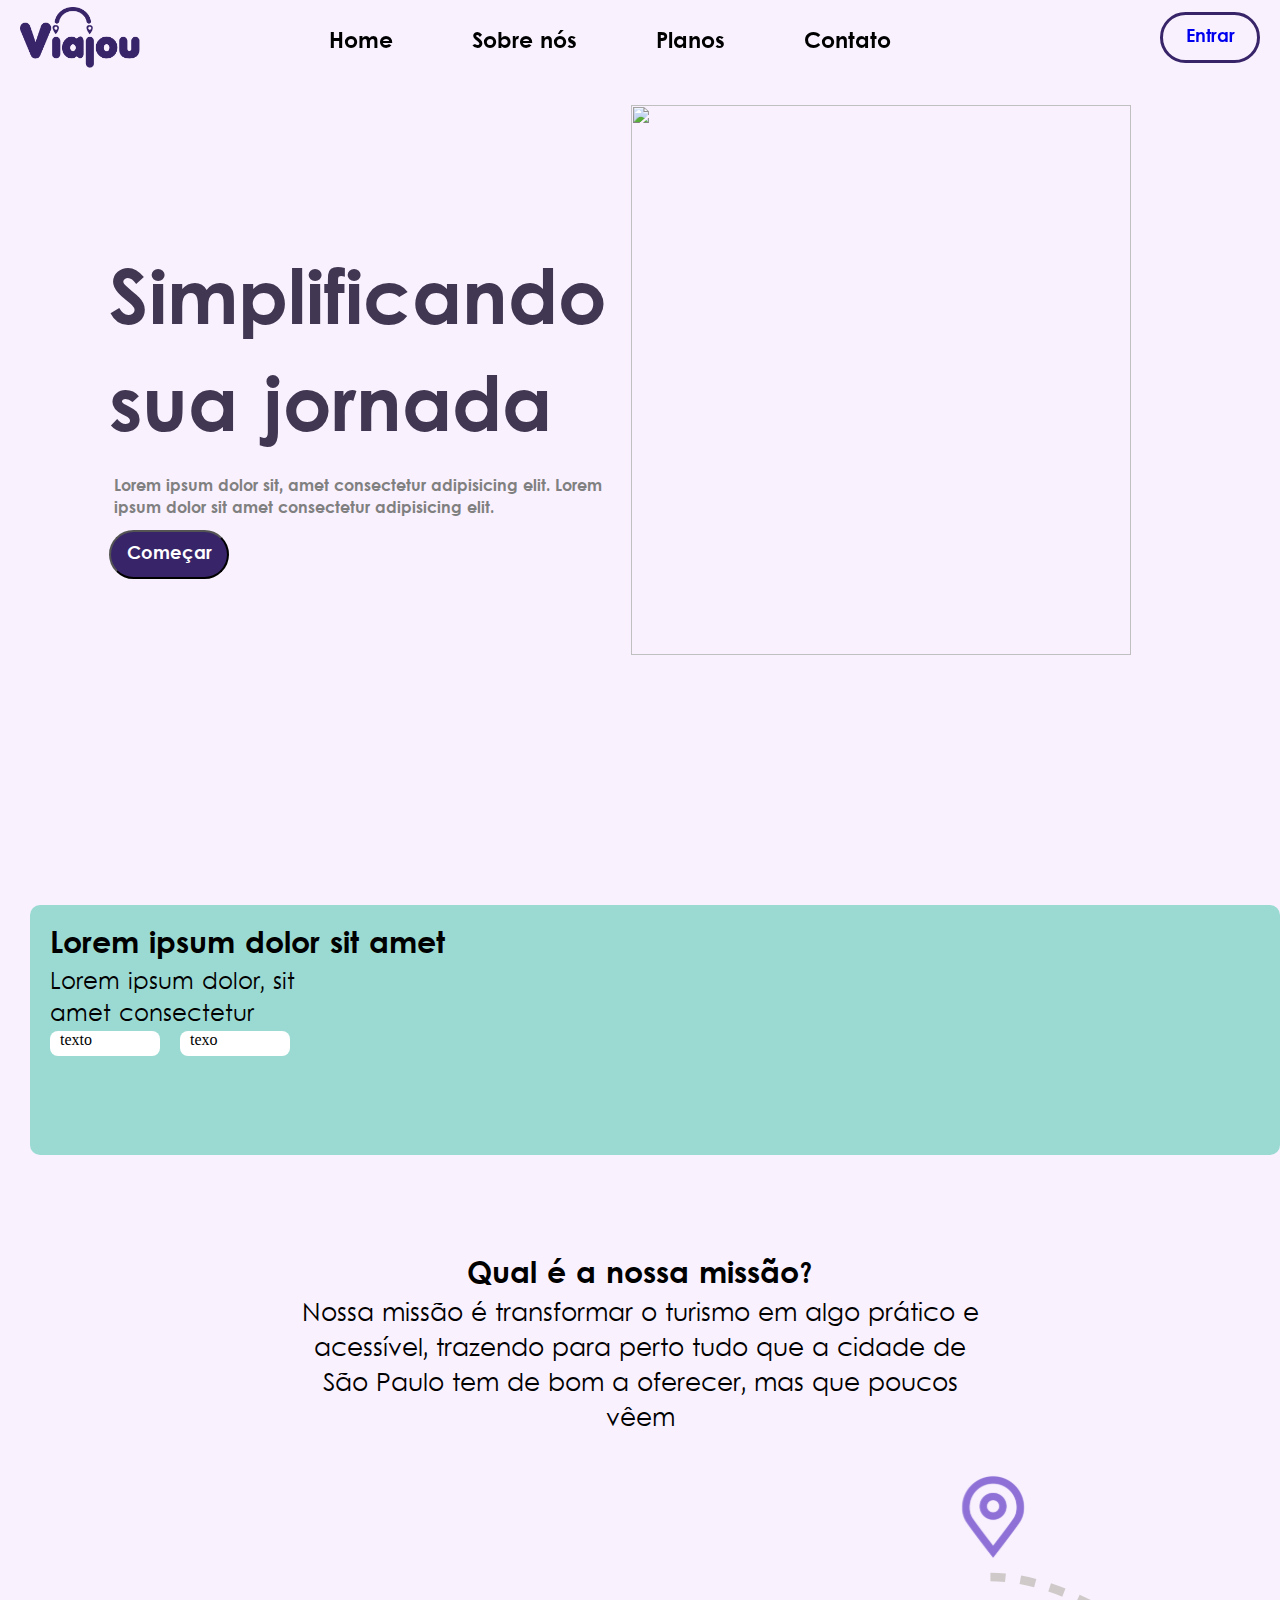
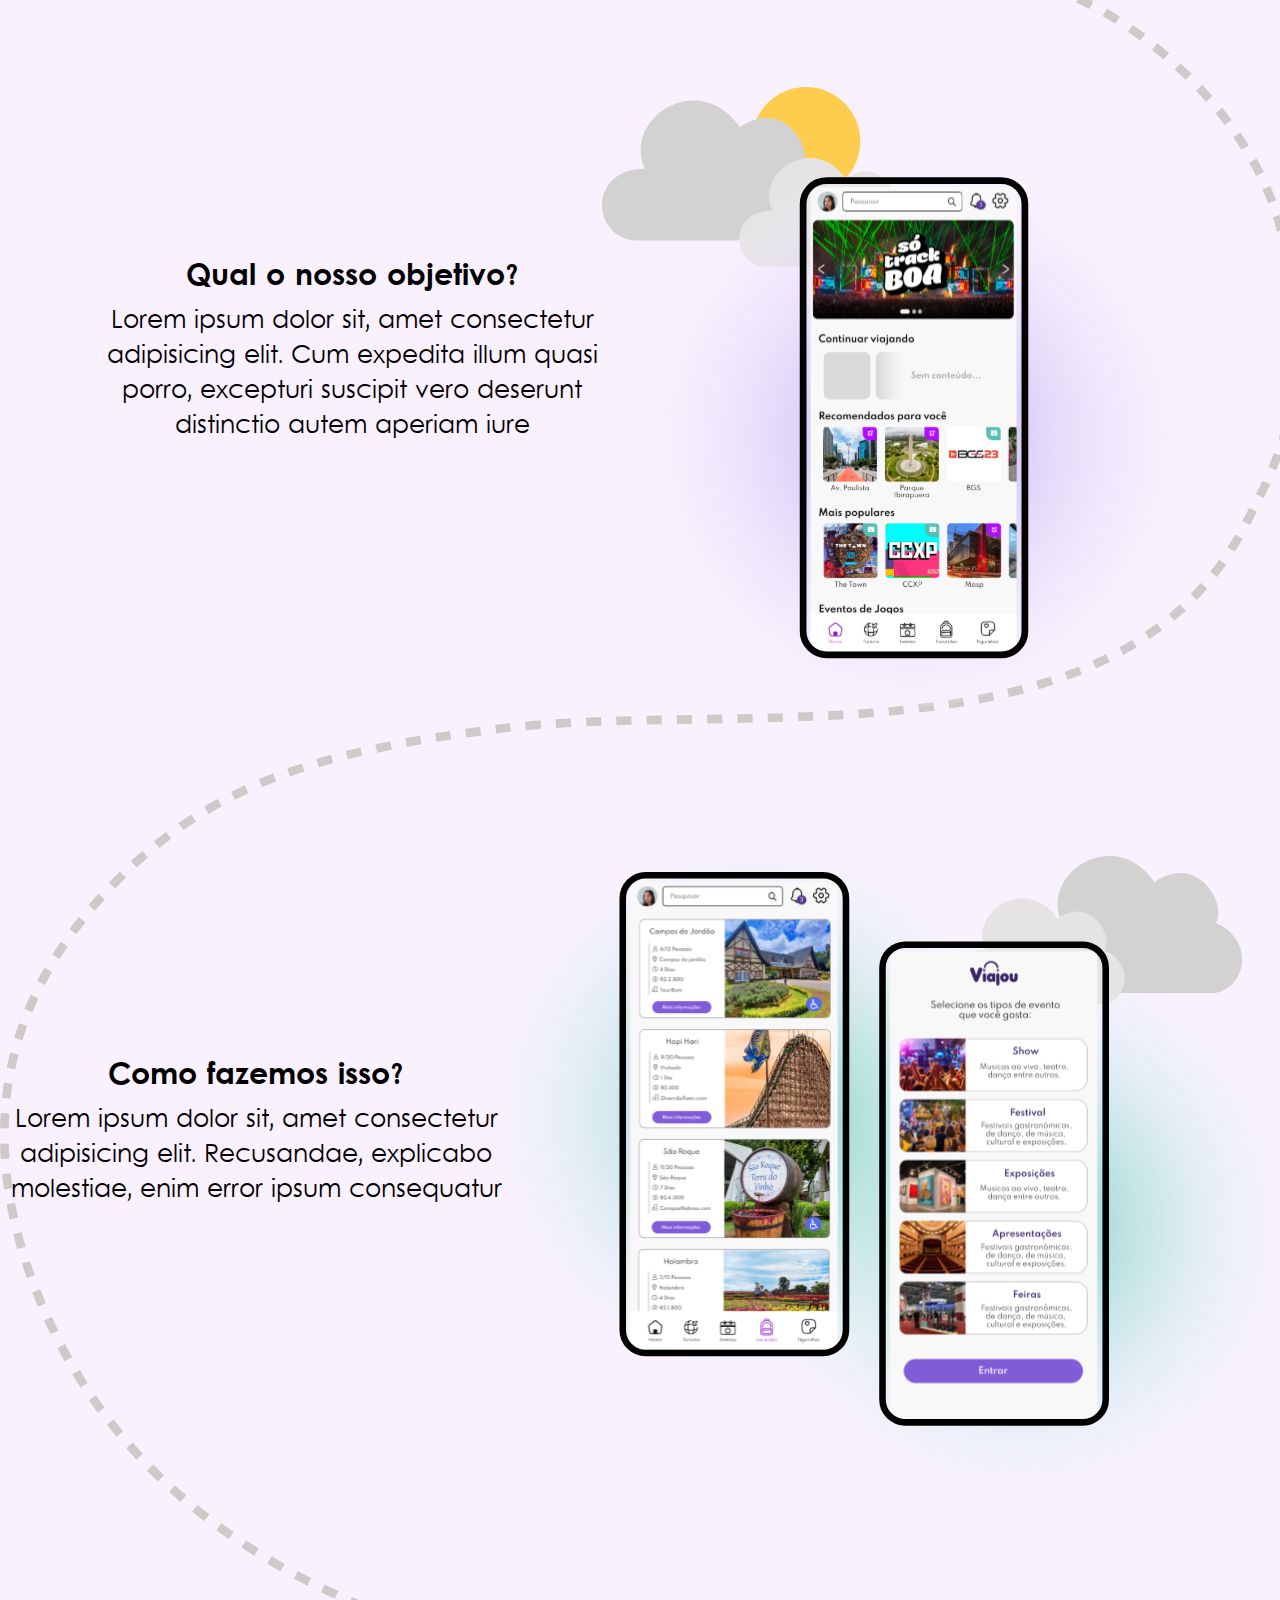
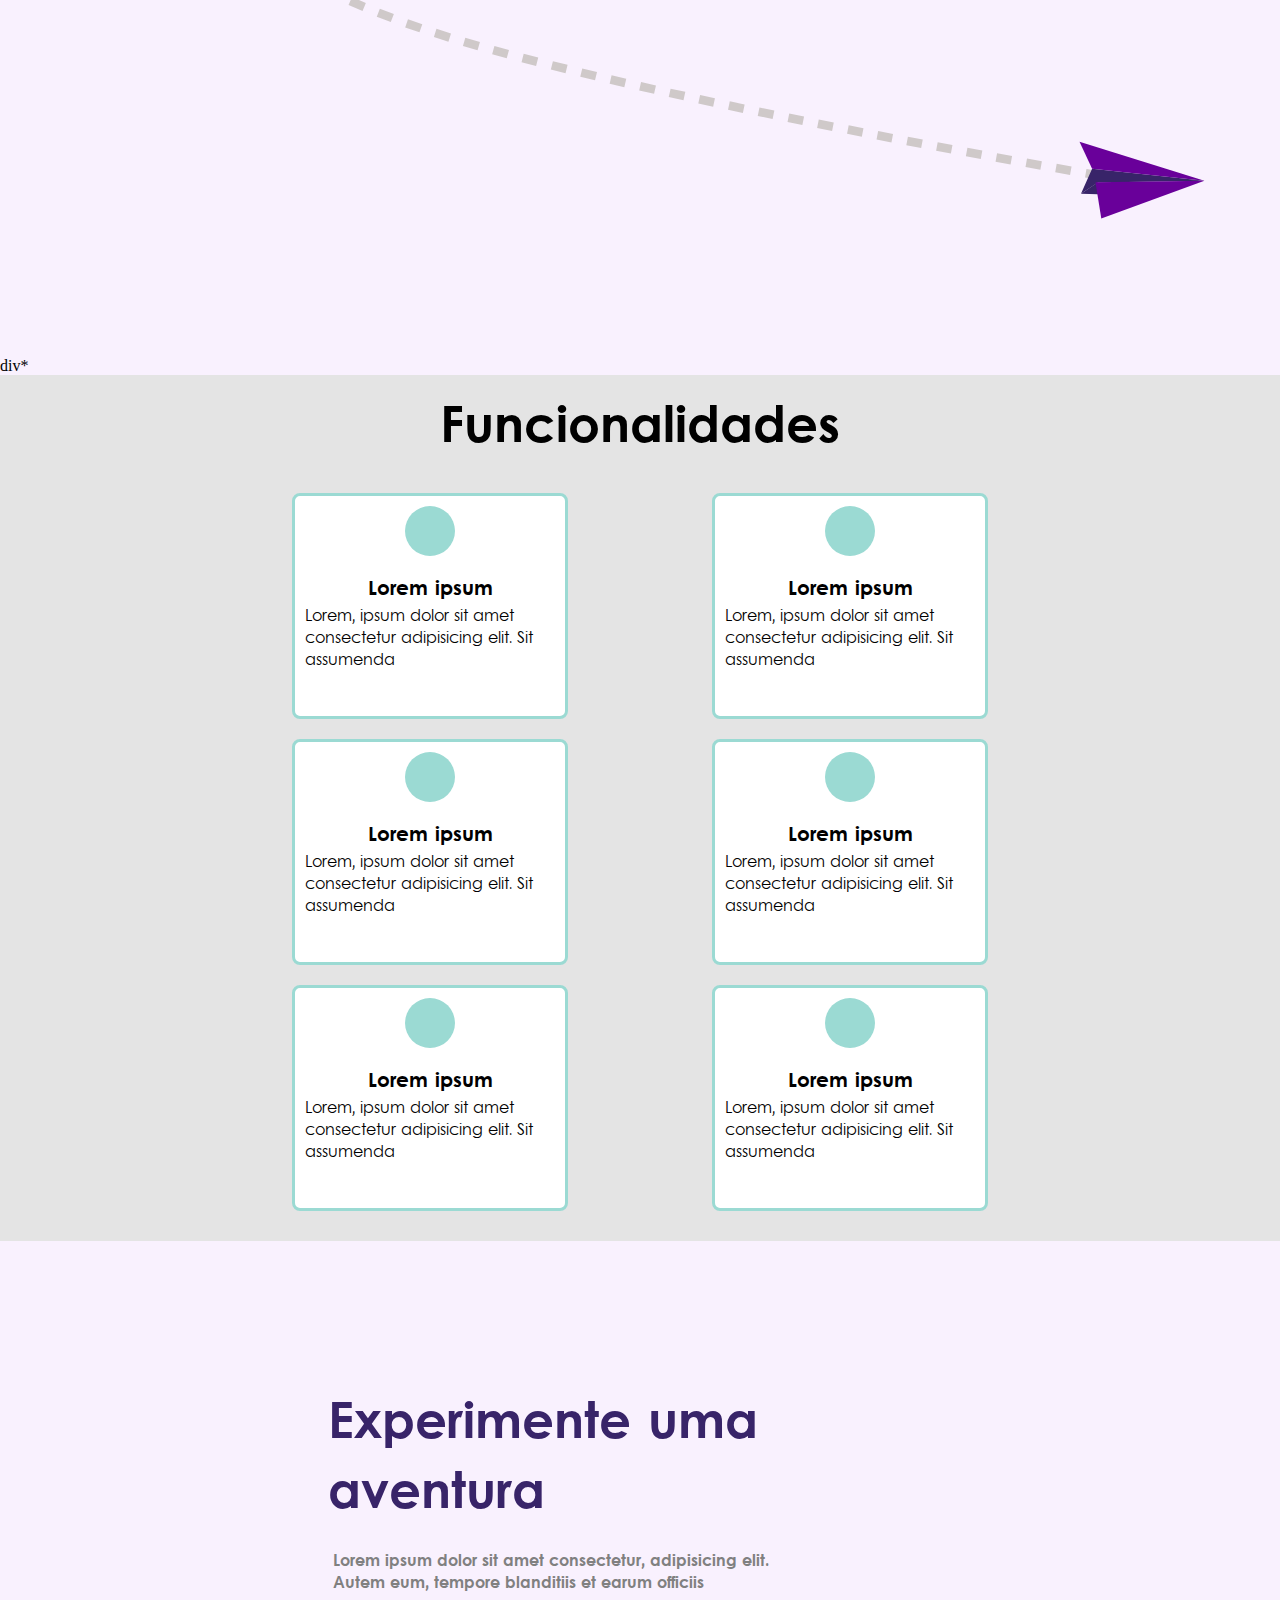
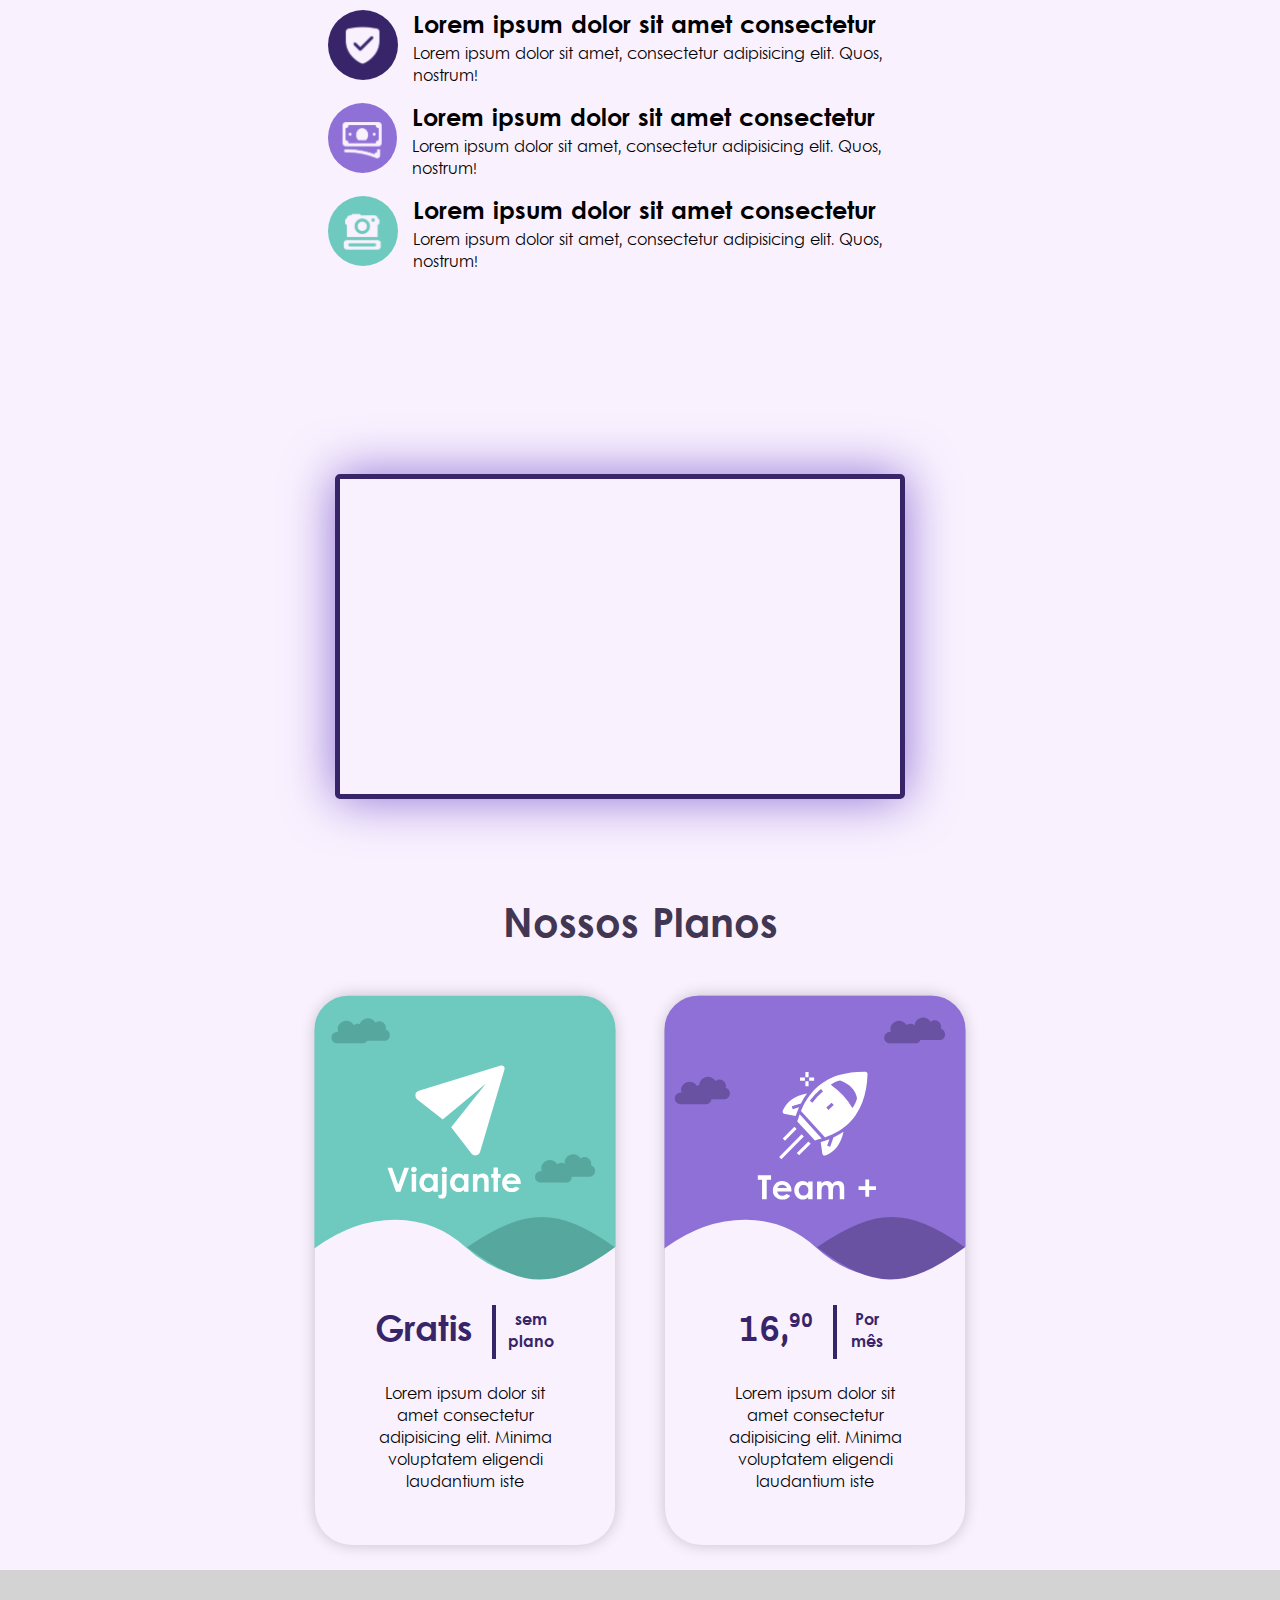
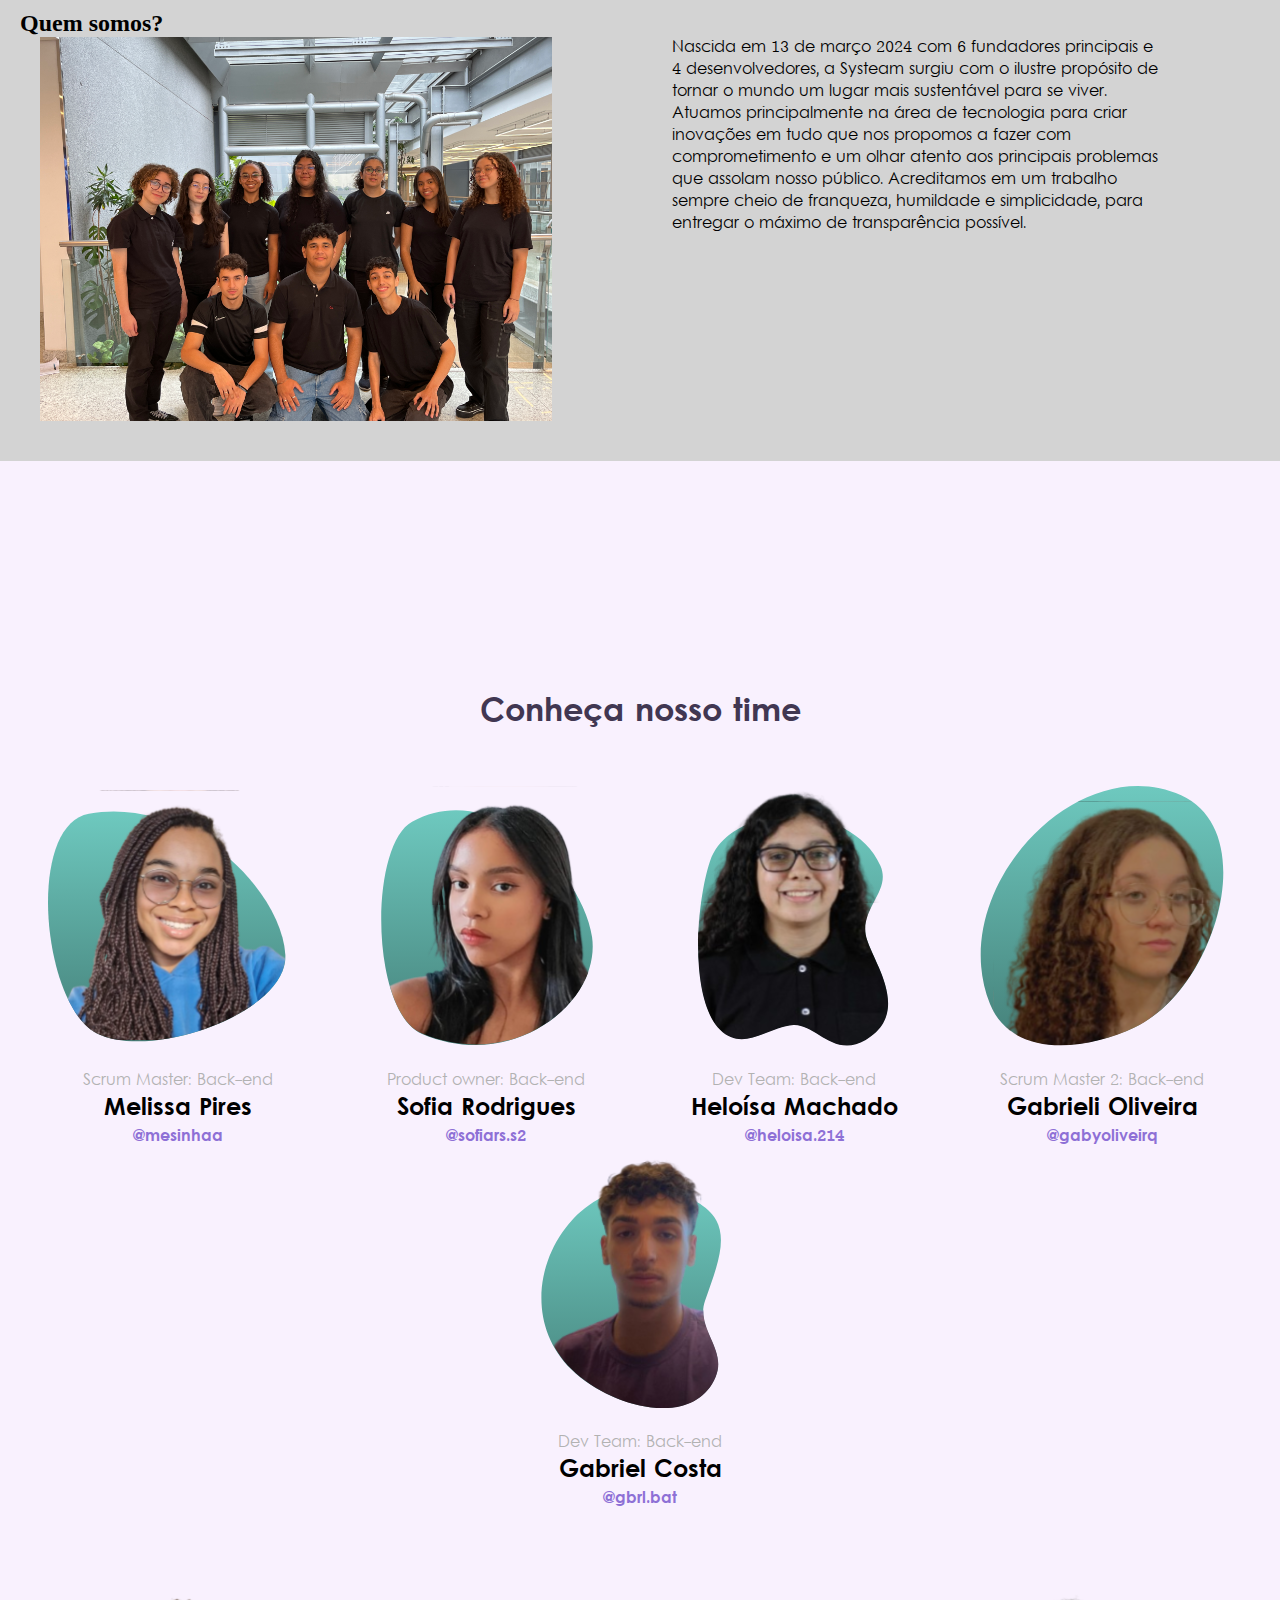
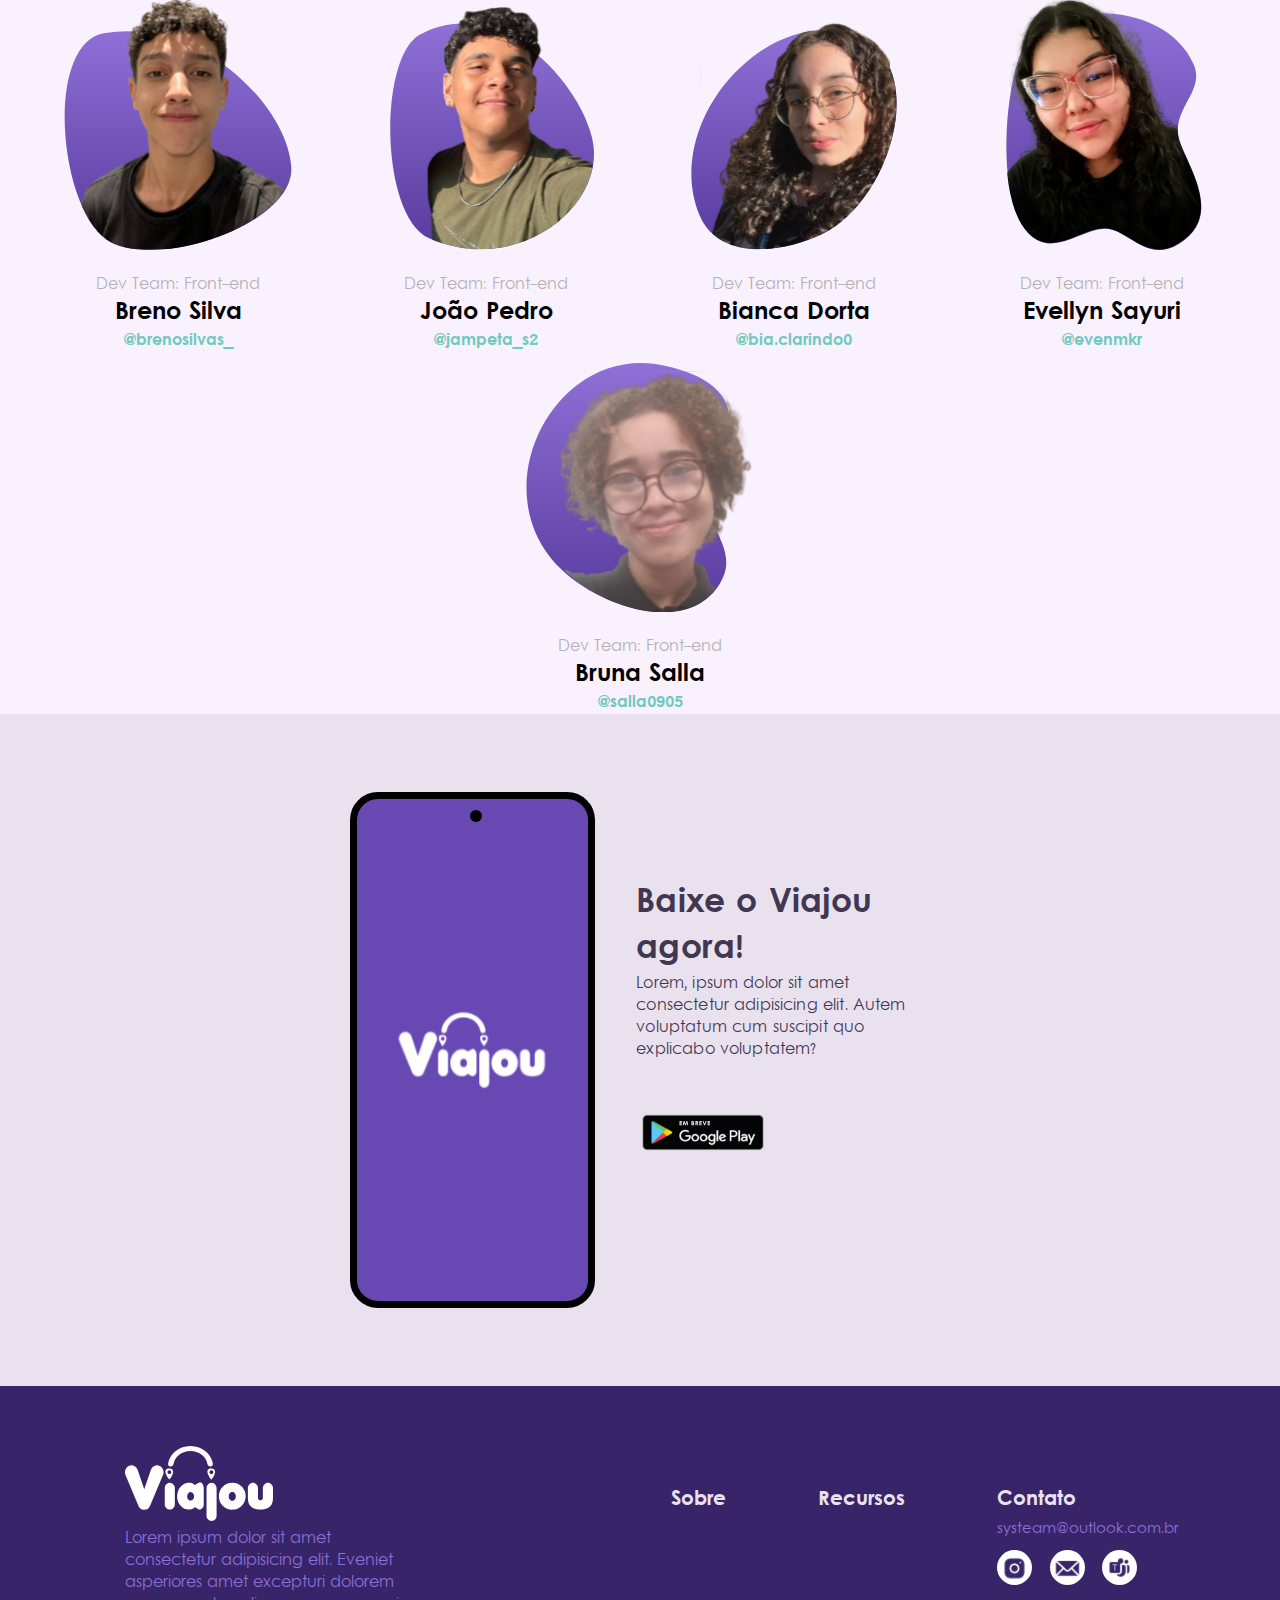
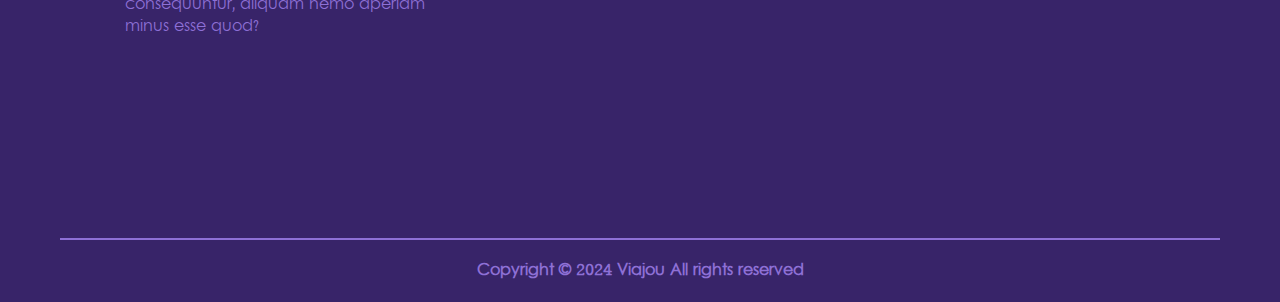
==== ServletViajou/src/main/webapp/LandingPage/HTML/viajouPage.html @ 023f5a01 "Subindo servlet novo-arrumado(não use o old version)" ====
<!DOCTYPE html>
<html lang="pt_BR">
<head>
    <meta charset="UTF-8">
    <meta name="viewport" content="width=device-width, initial-scale=1.0">
    <link rel="shortcut icon" type="imagex/svg" href="../../images/icone-viajou.svg">
    <link rel="stylesheet" href="../CSS/header.css">
    <link rel="stylesheet" href="../CSS/pagIn.css">
    <link rel="stylesheet" href="../CSS/missao.css">
    <link rel="stylesheet" href="../CSS/exper.css">
    <link rel="stylesheet" href="../CSS/func.css">
    <link rel="stylesheet" href="../CSS/planos.css">
    <link rel="stylesheet" href="../CSS/somos.css">
    <link rel="stylesheet" href="../CSS/time.css">
    <link rel="stylesheet" href="../CSS/baixeApp.css">
    <link rel="stylesheet" href="../CSS/footer.css">
    <title>Viajou</title>
</head>
<header>
    <img class="viajou"  src="../../images/logo_Viajou.png" alt="">
    <nav class="menu">
        <ul>
            <li>
                <a class="nav_links" href="#home">Home</a>
            </li>
            <li>
                <a class="nav_links" href="#sobre">Sobre nós</a>
            </li>
            <li>
                <a class="nav_links" href="#planos">Planos</a>
            </li>
            <li>
                <a class="nav_links" href="#contato">Contato</a>
            </li>
        </ul>
    </nav>
    <button class="entrar">
        <a href="../../index.html">Entrar</a>
    </button>

</header>

<body>
<main>
    <div class="tela" id="home">
        <div class="titulo">
            <h1 class="sj">Simplificando sua jornada</h1>
            <p class="subtitulo">Lorem ipsum dolor sit, amet consectetur adipisicing elit. Lorem ipsum dolor sit amet consectetur adipisicing elit.
            </p>
            <button class="comecar" >Começar</button>
        </div>
        <img src="../../images/paulista_telaInicial.svg" alt="" class="imagem_inicio">
    </div>
    <div class="container_bloco" id="#home">
        <div class="bloco">
            <h5>Lorem ipsum dolor sit amet </h5>
            <p class="subtitulo">Lorem ipsum dolor, sit amet consectetur</p>
            <div class="botoes">
                <p class="botao">texto</p>
                <p class="botao2">texo </p>
            </div>
        </div>
    </div>
    <!-- <div class="equipe">
        <h4 class="time">Nosso time</h4>
    </div> -->
    <div class="missao">
        <div class="textoT">
            <h6>Qual é a nossa missão?</h6>
            <p>Nossa missão é transformar o turismo em algo prático e acessível, trazendo para perto tudo que a cidade de São Paulo tem de bom a oferecer, mas que poucos vêem</p>
        </div>
    </div>
    <div class="cont_tela">
        <div class="cont_telaIn">
            <div class="texto">
                <h6>Qual o nosso objetivo?</h6>
                <p>Lorem ipsum dolor sit, amet consectetur adipisicing elit. Cum expedita illum quasi porro, excepturi suscipit vero deserunt distinctio autem aperiam iure</p>
            </div>
            <img src="../../images/telaInicial.svg" alt="">

        </div>
        <div class="cont_telaIn2">
            <div class="texto2">
                <h6>Como fazemos isso?</h6>
                <p>Lorem ipsum dolor sit, amet consectetur adipisicing elit. Recusandae, explicabo molestiae, enim error ipsum consequatur</p>
            </div>
            <img src="../../images/pesq_exc_telas.svg" alt="">
        </div>
    </div>
    <div>
        div*
    </div>



    <div class="funcionalidades">
        <h5 class="func">Funcionalidades</h5>
        <br>
        <div class="container_func">
            <div class="bloco_func">
                <div class="circulo"> . </div>
                <h6>Lorem ipsum</h6>
                <p>Lorem, ipsum dolor sit amet consectetur adipisicing elit. Sit assumenda </p>
            </div>
            <div class="bloco_func">
                <div class="circulo"> . </div>
                <h6>Lorem ipsum</h6>
                <p>Lorem, ipsum dolor sit amet consectetur adipisicing elit. Sit assumenda </p>
            </div>
            <div class="bloco_func">
                <div class="circulo"> . </div>
                <h6>Lorem ipsum</h6>
                <p>Lorem, ipsum dolor sit amet consectetur adipisicing elit. Sit assumenda </p>
            </div>
            <div class="bloco_func">
                <div class="circulo"> . </div>
                <h6>Lorem ipsum</h6>
                <p>Lorem, ipsum dolor sit amet consectetur adipisicing elit. Sit assumenda </p>
            </div>
            <div class="bloco_func">
                <div class="circulo"> . </div>
                <h6>Lorem ipsum</h6>
                <p>Lorem, ipsum dolor sit amet consectetur adipisicing elit. Sit assumenda </p>
            </div>
            <div class="bloco_func">
                <div class="circulo"> . </div>
                <h6>Lorem ipsum</h6>
                <p>Lorem, ipsum dolor sit amet consectetur adipisicing elit. Sit assumenda </p>
            </div>
        </div>
    </div>
    <div class="exper_viagem">
        <div class="titulo2">
            <h6>Experimente uma aventura</h6>
            <p>Lorem ipsum dolor sit amet consectetur, adipisicing elit. Autem eum, tempore blanditiis et earum officiis</p>
            <div class="opc1">
                <img src="../../images/icone_telaMuseu.svg" alt="">
                <div class="descricao">
                    <h2>Lorem ipsum dolor sit amet consectetur</h2>
                    <p>Lorem ipsum dolor sit amet, consectetur adipisicing elit. Quos, nostrum!</p>
                </div>
            </div>
            <div class="opc2">
                <img src="../../images/icone2_telaMuseu.svg" alt="">
                <div class="descricao">
                    <h2>Lorem ipsum dolor sit amet consectetur</h2>
                    <p>Lorem ipsum dolor sit amet, consectetur adipisicing elit. Quos, nostrum!</p>
                </div>
            </div>
            <div class="opc3">
                <img src="../../images/icone3_telaMuseu.svg" alt="">
                <div class="descricao">
                    <h2>Lorem ipsum dolor sit amet consectetur</h2>
                    <p>Lorem ipsum dolor sit amet, consectetur adipisicing elit. Quos, nostrum!</p>
                </div>
            </div>
        </div>
        <!-- <img src="images/tela_turismo_museu.svg" alt=""> -->
        <iframe id="video" width="560" height="315" src="https://www.youtube.com/embed/Qrxcnvs992o?si=xBJsWSCsZN_8w2KM" title="YouTube video player" allow="accelerometer; autoplay; clipboard-write; encrypted-media; gyroscope; picture-in-picture; web-share" referrerpolicy="strict-origin-when-cross-origin" allowfullscreen></iframe>
    </div>
    <h1 class="planos" id="planos">Nossos Planos</h1>
    <div class="preco">
        <div class="viajante">
            <img src="../../images/img-preco-viajante.svg" alt="">
            <div class="texto_viajante">
                <h3>Gratis</h3>
                <div class="risco"></div>
                <p>sem plano</p>
            </div>
            <p>Lorem ipsum dolor sit amet consectetur adipisicing elit. Minima voluptatem eligendi laudantium iste
            </p>
        </div>
        <div class="team">
            <img src="../../images/img-preco-team.svg" alt="">
            <div class="texto_team">
                <h3>16,<span>90</span></h3>
                <div class="risco2"></div>
                <p>Por mês</p>
            </div>
            <p>Lorem ipsum dolor sit amet consectetur adipisicing elit. Minima voluptatem eligendi laudantium iste
            </p>
        </div>
        <!-- <div class="interprise">
            <img src="/images/icone-interprise.svg" alt="">
            <div class="texto_inter">
                <h2>interprise</h2>
                <h3>16,90</h3>
                <p>Lorem ipsum dolor sit amet consectetur adipisicing elit. Minima voluptatem eligendi laudantium iste
                </p>
            </div>
        </div> -->
    </div>
    <!-- <div class="somos">
        <h2>Quem somos nós?</h2>
        <div class="nos">
            <img src="/images/Foto_time.jpeg" alt="" id="fotoTime">
            <p class="conteudo">Lorem ipsum dolor sit amet consectetur adipisicing elit. Ratione odio nesciunt autem non neque sapiente totam sed tempore? Inventore commodi aliquam possimus esse sapiente dicta, perferendis ipsam voluptatum rem repudiandae. In, aut eligendi dolore cum consequatur sit corporis pariatur laborum veniam voluptatem qui commodi amet asperiores. Soluta voluptas fuga adipisci reprehenderit dolor saepe sed explicabo vero, omnis eos aut vitae voluptate voluptatum expedita numquam cumque pariatur deserunt vel provident similique fugiat facere. Atque repellat ducimus saepe nisi illo, quaerat suscipit culpa reprehenderit animi non, hic reiciendis ullam commodi voluptatibus harum enim laudantium magni totam ad inventore placeat amet optio illum.</p>
        </div>
    </div> -->


    <div class="fundo_cinza2">
        <h2>Quem somos?</h2>
        <div class="conteudo">
            <img src="../../images/Foto_time.jpeg" alt="" id="fotoTime">
            <div class="conteudo-texto">
                <p>
                    Nascida em 13 de março 2024 com 6 fundadores principais e 4 desenvolvedores, a Systeam surgiu com o ilustre propósito de tornar o mundo um lugar mais sustentável para se viver.
                    Atuamos principalmente na área de tecnologia para criar inovações em tudo que nos propomos a fazer com comprometimento e um olhar atento aos principais problemas que assolam nosso público. Acreditamos em um trabalho sempre cheio de franqueza, humildade e simplicidade, para entregar o máximo de transparência possível.
                </p>
            </div>

        </div>
    </div>




    <br><br><br><br><br><br><br><br><br><br>


    <div class="Nosso_time">
        <h1>Conheça nosso time</h1>
        <div class="Pessoas">
            <div class="foto1">
                <img src="../../images/Melissa.svg" alt="">
                <div class="desc">
                    <p>Scrum Master: Back-end</p>
                    <h2>Melissa Pires</h2>
                    <p>@mesinhaa</p>
                </div>
            </div>
            <div class="foto2">
                <img src="../../images/Sofia.svg" alt="">
                <div class="desc">
                    <p>Product owner: Back-end</p>
                    <h2>Sofia Rodrigues</h2>
                    <p>@sofiars.s2</p>
                </div>
            </div>
            <div class="foto3">
                <img src="../../images/Heloisa.svg" alt="">
                <div class="desc">
                    <p>Dev Team: Back-end</p>
                    <h2>Heloísa Machado</h2>
                    <p>@heloisa.214</p>
                </div>
            </div>
            <div class="foto4">
                <img src="../../images/Gabi.svg" alt="">
                <div class="desc">
                    <p>Scrum Master 2: Back-end</p>
                    <h2>Gabrieli Oliveira</h2>
                    <p>@gabyoliveirq</p>
                </div>
            </div>
            <div class="foto5">
                <img src="../../images/Gabriel.svg" alt="">
                <div class="desc">
                    <p>Dev Team: Back-end</p>
                    <h2>Gabriel Costa</h2>
                    <p>@gbrl.bat</p>
                </div>
            </div>
        </div>
    </div>

    <div class="Nosso_time"></div>
    <div class="Pessoas">
        <div class="foto1">
            <img src="../../images/Breno.svg" alt="">
            <div class="desc2">
                <p>Dev Team: Front-end</p>
                <h2>Breno Silva</h2>
                <p>@brenosilvas_</p>
            </div>
        </div>
        <div class="foto2">
            <img src="../../images/Joao.svg" alt="">
            <div class="desc2">
                <p>Dev Team: Front-end</p>
                <h2>João Pedro</h2>
                <p>@jampeta_s2</p>
            </div>
        </div>
        <div class="foto3">
            <img src="../../images/Bianca.svg" alt="">
            <div class="desc2">
                <p>Dev Team: Front-end</p>
                <h2>Bianca Dorta</h2>
                <p>@bia.clarindo0</p>
            </div>
        </div>
        <div class="foto4">
            <img src="../../images/Evelyn.svg" alt="">
            <div class="desc2">
                <p>Dev Team: Front-end</p>
                <h2>Evellyn Sayuri</h2>
                <p>@evenmkr</p>
            </div>
        </div>
        <div class="foto5">
            <img src="../../images/Bruna.svg" alt="">
            <div class="desc2">
                <p>Dev Team: Front-end</p>
                <h2>Bruna Salla</h2>
                <p>@salla0905</p>
            </div>
        </div>
    </div>
    <container class="fundo_cinza">
        <div id="splash">
            <img src="../../images/Splash.svg" alt="" id="imagemCelular">
        </div>

        <div class="titulo">
            <h1>Baixe o Viajou agora!</h1>
            <p>Lorem, ipsum dolor sit amet consectetur adipisicing elit. Autem voluptatum cum suscipit quo explicabo voluptatem?</p>
            <img src="../../images/google play.svg" alt="" id="play">
        </div>
    </container>


    <footer id="contato">
        <div class="container">
            <div id="texto">
                <img src="../../images/Viajou logo pequena.svg" alt="" id="viajou_pequena">
                <p>Lorem ipsum dolor sit amet consectetur adipisicing elit. Eveniet asperiores amet excepturi dolorem consequuntur, aliquam nemo aperiam minus esse quod?</p>
            </div>

            <div id="lista">
                <ul>
                    <li>Sobre</li>
                    <li>Recursos</li>
                    <li>Contato
                        <ul class="lista_identada">
                            <li>systeam@outlook.com.br</li>
                            <li>
                                <div id="contatos">
                                    <a href="https://www.instagram.com/appviajou/" target="_blank"><img src="../../images/Insta.svg" alt="" class="redes"></a>
                                    <a href="mailto:systeam@outlook.com.br?subject=Viajou&body=Fale conosco por aqui!" target="_blank"><img src="../../images/Email.svg" alt="" class="redes"></a>
                                    <a href=""><img src="../../images/Teams.svg" alt="" class="redes"></a>
                                </div>
                            </li>
                        </ul>
                    </li>
                </ul>
            </div>
        </div>

        <div id="final">
            <hr>
            <h4>Copyright © 2024 Viajou All rights reserved </h4>
        </div>

    </footer>
</main>


</body>
</html>
---- ServletViajou/src/main/webapp/LandingPage/CSS/header.css ----
/* Definição de fontes */
@font-face {
    font-family: LevenimBold;
    src: url("../../Fonte/levenim-mt-bold.ttf");
}

@font-face {
    font-family: Levenim;
    src: url("../../Fonte/levenim-mt-2.ttf");
}

/* Estilo do corpo da página */
body{
    margin: 0;
    padding: 0;
    background-color: rgba(249, 241, 254, 1);
}

/* Estilo do cabeçalho */
header{
    top: 0;
    position: sticky;
    background-color: rgb(249, 241, 254, 0.76);
    backdrop-filter: blur(4px);
    display: flex;
    flex-wrap: wrap;
    justify-content: space-between;
    align-items: center;
    font-size: 22px;
    font-family: LevenimBold;
    height: 75px;
    z-index: 10;
}

h1{
    color: #413752;
}

/* Estilo do menu no cabeçalho */
.menu{
    margin-right: 80px;
    padding-top: 10px;
    width: 50%;
}

.menu > ul{
    display: flex;
    justify-content: space-around;
    list-style: none;
}

.nav_links{
    text-decoration: none;
    color: #000;
    transition: 0.2s;
}

.nav_links:hover{
    color: rgba(142, 112, 214, 1);
    transition: 0.2s;
}


/* Estilo do botão "entrar" */
.entrar{
    background-color: rgb(249, 241, 254, 0.76);
    color: #382469;
    padding: 10px;
    border: 3px solid #382469;
    border-radius: 50px;
    width: 100px;
    margin-right: 20px;
    font-size: 18px;
    font-family: LevenimBold;
    a{
        text-decoration: none;
    }
}

/* Estilo do botão "viajou" */
.viajou{
    width: 120px;
    padding-left: 20px;
}



/* Estilo global de margem e preenchimento */
*{
    margin: 0;
    padding: 0;
}
---- ServletViajou/src/main/webapp/LandingPage/CSS/pagIn.css ----
.tela{
    display: flex;
    flex-wrap: wrap;
    justify-content: space-around;
    margin-bottom: 200px;
}

/* Estilo do título principal */
.titulo{
    font-family: LevenimBold;

}

.titulo > .sj{
    color: rgba(65, 55, 82, 1);
    font-size: 76px;
    width: 500px;
    margin: 10px;
    padding: 0px;
}

/* Estilo do subtítulo */
.titulo > .subtitulo{
    color: gray;
    padding-left: 15px;
    width: 490px;
}

/* Estilo da imagem na tela principal */
.imagem_inicio{
    padding-right: 50px;
    width: 500px;
    height: 550px;
    padding-top: 30px;
}

/* Estilo do botão "começar" */
.comecar{
    background-color: rgba(56,36,105,1);
    color: white;
    padding: 10px;
    border-radius: 50px;
    width: 120px;
    margin-left: 10px;
    margin-right: 20px;
    margin-top: 10px;
    font-size: 18px;
    font-family: LevenimBold;
}

/* Estilo do container de blocos */
.container_bloco{
    display: flex;
    flex-wrap: wrap;
    justify-content: space-around;
}

/* Estilo dos blocos */
.bloco{
    background-color:#9BDAD3;
    border-radius: 10px;
    height: 250px;
    width: 1400px;
    margin-left: 30px;
    margin-top: 50px;
}

.bloco > h5{
    font-size: 30px;
    margin-bottom: 0px;
    padding-top: 20px;
    padding-left: 20px;
    font-family: LevenimBold;
}

.bloco > .subtitulo{
    font-size: 23px;
    padding-top: 0px;
    margin-top: 0px;
    padding-left: 20px;
    width: 280px;
    font-family: Levenim;
}

/* Estilo dos botões dentro dos blocos */
.botoes{
    display: flex;
    font-size: 16px;
}

.botoes > .botao{
    background-color: white;
    height: 25px;
    width: 100px;
    padding-left: 10px;
    margin-left: 20px;
    border-radius: 8px;
}

.botoes > .botao2{
    background-color: white;
    height: 25px;
    width: 100px;
    padding-left: 10px;
    margin-left: 20px;
    border-radius: 8px;
}
---- ServletViajou/src/main/webapp/LandingPage/CSS/missao.css ----
.missao{
    display: flex;
    flex-wrap: wrap;
    justify-content: space-around;
    margin-bottom: 20px;
}

.missao > .textoT{
    text-align: center;
    margin-top: 100px;
}

.missao > .textoT > h6{
    font-family: LevenimBold;
    font-size: 30px;
    margin-bottom: 0px;
}

.missao > .textoT > p{
    font-family: Levenim;
    font-size: 25px;
    width: 700px;
}

/* Estilo do cont_tela */
.cont_tela{  
    flex-wrap: wrap;
    background-image: url(../../images/icone_loc_pagApp.svg);
    background-size: 1300px;
    background-repeat: no-repeat;
    height: 2100px;
}

/* Estilo do cont_telaIn */
.cont_telaIn{
    display: flex;
    flex-wrap: wrap;
    justify-content: center;
    position: relative;
    top: 150px;
}
.cont_telaIn > img{
    height: 30%;
    flex-wrap: wrap;
    width: 45%;
    margin-top: 80px;
}

.cont_telaIn{
    display: flex;
    flex-wrap: wrap;
    z-index: 1;
}

/* Estilo do texto na cont_telaIn */
.texto{
    margin-top: 250px;
    text-align: center;
    vertical-align: middle;
}

.texto > h6{
    font-size: 30px;
    font-family: LevenimBold;
    margin-bottom: 5px;
}

.texto > p{
    font-size: 25px;
    font-family: Levenim;
    width: 500px;
}

/* Estilo do cont_telaIn2 */
.cont_telaIn2{
    display: flex;
    flex-wrap: wrap;
    justify-content: center;
    margin-top: 300px;
    position: relative;
    bottom: 100px;
}

.cont_telaIn2 > img{
    padding-top: 100px;
    height: 25%;
    width: 60%;
}

/* Estilo do texto2 */
.texto2{
    margin-top: 300px;
    text-align: center;
    vertical-align: middle;
}

.texto2 > h6{
    font-size: 30px;
    font-family: LevenimBold;
    margin-bottom: 5px;
}

.texto2 > p{
    font-size: 25px;
    font-family: Levenim;
    width: 500px;
}
---- ServletViajou/src/main/webapp/LandingPage/CSS/exper.css ----
.exper_viagem{
    display: flex;
    flex-wrap: wrap;
    justify-content: space-around;
}

/* Estilo do título2 */
.titulo2{
    font-family: LevenimBold;
    margin-right: 100px;
    margin-top: 150px;
}

.titulo2 > h6{
    color: rgba(56,36,105,1);
    font-size: 50px;
    width: 500px;
    margin-left: 60px;
    margin-bottom: 20px;
}

.titulo2 > p{
    color: gray;
    padding-left: 15px;
    width: 490px;
    margin-left: 50px;
}

/* Estilo da imagem na seção de experiências de viagem */
.exper_viagem > img{
    padding-right: 200px;
    padding-right: 100px;
    width: 700px;
    height: 650px;
    padding-right: 0px;
    padding: 20px;
    margin-top: 100px;
}

/* Estilo das opções dentro da seção de experiências de viagem */
.opc1{
    display: flex;
}

.opc1 > img{
    margin-left: 60px;
    padding-top: 15px;
    height: 70px;
}

.opc1>.descricao{
    width: 500px;
    padding-top: 15px;
    padding-left: 15px;
    p{
        font-family: Levenim
    }
}

.opc2{
    display: flex;
}

.opc2 > img{
    margin-left: 60px;
    padding-top: 15px;
    height: 70px;
}
.opc2>.descricao{
    width: 500px;
    padding-top: 15px;
    padding-left: 15px;
    p{
        font-family: Levenim
    }
}

.opc3{
    display: flex;
}

.opc3 > img{
    margin-left: 60px;
    padding-top: 15px;
    height: 70px;
}
.opc3>.descricao{
    width: 500px;
    padding-top: 15px;
    padding-left: 15px;
    p{
        font-family: Levenim
    }
}

#video{
    margin: 200px 40px 0px 0px;
    border: 5px solid #382469;
    border-radius: 5px;
    box-shadow: 0px 0px 50px  rgba(142, 112, 214, 10);
}
---- ServletViajou/src/main/webapp/LandingPage/CSS/func.css ----
.func{
    display: flex;
    justify-content: center;
    font-size: 50px;
    font-family: LevenimBold;
}

/* Estilo da seção de funcionalidades */
.funcionalidades{
    background-color: rgb(228, 228, 228);
    padding: 20px;
}

/* Estilo do container de funcionalidades */
.container_func{
    display: flex;
    flex-wrap: wrap;
    justify-content: space-around;
    padding-left: 200px;
    padding-right: 200px;
}

/* Estilo dos blocos de funcionalidades */
.bloco_func{
    background-color: rgb(255, 255, 255);
    justify-items: center;
    height: 200px;
    width: 250px;
    border-radius: 8px;
    border: 3px solid #9BDAD3;
    padding: 10px;
    margin: 10px;
}

.bloco_func:hover{
    background-color: rgb(241, 241, 241);
    transition: 0.5s;
}

/* Estilo dos círculos dentro dos blocos de funcionalidades */
.circulo{
    background-color: #9BDAD3;
    color: #9BDAD3;
    text-align: center;
    width: 50px;
    height: 50px;
    margin-bottom: 20px;
    border-radius: 80px;
}

.bloco_func > h6{
    font-size: 20px;
    font-family: LevenimBold;
    margin-bottom: 2px;
    margin-top: 0px;
}

.bloco_func > p{
    font-size: 16px;
    font-family: Levenim;
    margin-top: 0px;
}
---- ServletViajou/src/main/webapp/LandingPage/CSS/planos.css ----
.planos{
    color: rgba(65, 55, 82, 1);
    font-family: LevenimBold;
    text-align: center;
    font-size: 40px;
    margin: 15px;
    margin-top: 100px;
}

.preco{
    display: flex;
    justify-content: center;
    align-items: center;
    
}

.viajante{
    display: flex;
    align-items: center;
    flex-direction: column;
    width: 300px;
    height: 550px;
    border-radius: 37px;
    box-shadow: 0px 0px 15px  rgba(0, 0, 0, 0.2);
    margin: 25px;
}
.viajante>img{
    width: 302px;
    margin-bottom: 25px;
}
.viajante>p{
    text-align: center;
    font-family: Levenim;
    margin-top: 25px;
    width: 180px;
}

.texto_viajante{
    display: flex;
    align-items: center;  
    color: rgba(56,36,105,1);  
}

.risco{
    height: 50px;
    width: 0px;
    border: 2px solid rgba(56,36,105,1);
    margin-right: 10px;
}

.texto_viajante>h2{
    font-family: LevenimBold;
    text-align: center; 

}

.texto_viajante>h3{
    font-family: LevenimBold;
    font-size: 35px;
    text-align: center;
    margin-right: 20px;
      
}

.texto_viajante>p{
    font-family: LevenimBold;
    text-align: center;
    width: 50px;
      
}

.team{
    display: flex;
    align-items: center;
    flex-direction: column;
    width: 300px;
    height: 550px;
    border-radius: 37px;
    margin: 25px;
    box-shadow: 0px 0px 15px  rgba(0, 0, 0, 0.2);
}
.team>img{
    width: 302px;
    margin-bottom: 25px;
}

.texto_team{
    display: flex;
    align-items: center;
    color: rgba(56,36,105,1);
    
}

.risco2{
    height: 50px;
    width: 0px;
    border: 2px solid rgba(56,36,105,1);
    margin-right: 5px;
}

.texto_team>h2{
    font-family: LevenimBold;
    text-align: center;  
}

.texto_team>h3{
    font-family: LevenimBold;
    font-size: 35px;
    text-align: center;
    margin-right: 20px;
      
}

.texto_team>h3>span{
    font-family: LevenimBold;
    font-size: 20px;
    text-align: center;
    vertical-align: top;
      
}

.texto_team>p{
    font-family: LevenimBold;
    text-align: center;
    width: 50px;
      
}

.team>p{
    font-family: Levenim;
    text-align: center;
    width: 180px;
    padding-top: 25px;
      
}
---- ServletViajou/src/main/webapp/LandingPage/CSS/somos.css ----
/* .somos{
    display: flex;
    flex-wrap: wrap;
    padding: 50px;
    background-color: #E9E2EE;
    margin-top: 100px;
    justify-content: center;
}

.somos>h2{
    color: rgba(65, 55, 82, 1);
    width: 1400px;
    font-family: LevenimBold;

    font-size: 40px;
    margin: 15px;
    
}

.nos{
    display: flex;
    padding: 50px;
}

.conteudo{
    font-family: Levenim;
    margin-left: 80px;
    padding-top: 90px;


}

#fotoTime{
    border-radius: 20px;
    width: 350px;

} */

.fundo_cinza2 {
    background-color: #d3d3d3; /* Fundo cinza */
    padding: 40px 20px;
 
}


#fotoTime{
    width: 40vw;
    height: 100%;
    margin: 0px 20px;
}

.conteudo{
    display: flex;
}

.conteudo-texto{
    width: 100vw;
}

.conteudo-texto>p{
    font-family: Levenim;
    font-size: 100%;
    margin: 0px 100px ;
}

/* @media (max-width: 768px){
    .conteudo-texto{
        font-size: 10px;
    }
} */
---- ServletViajou/src/main/webapp/LandingPage/CSS/time.css ----
.Nosso_time{
    margin-bottom: 80px;
}

.Nosso_time>h1{
    font-family: LevenimBold;
    text-align: center;
    padding: 50px;
    
}



.foto1>img, .foto2>img, .foto3>img, .foto4>img, .foto5>img{
    width: 260px;
    height: 260px;

}

.Pessoas{
    display: flex;
    flex-wrap: wrap;
    justify-content: space-evenly;
}

.desc, .desc2{
    display: flex;
    flex-direction: column;
    justify-content: center;
    align-items: center;
    margin-top: 20px;
}



.desc>p:first-child{
   font-family: Levenim;
   color: #B2B2B2;
}

.desc>p{
    font-family: LevenimBold;
    color: #8E70D6;
}

.desc>h2{
    font-family: LevenimBold;
 }

.desc2>p:first-child{
    font-family: Levenim;
    color: #B2B2B2;
 }
 
.desc2>p{
    font-family: LevenimBold;
    color: #6EC9BF;
}
 
.desc2>h2{
    font-family: LevenimBold;
}
---- ServletViajou/src/main/webapp/LandingPage/CSS/baixeApp.css ----
.fundo_cinza {
    display: flex;
    height: 74.63vh; /* 806px -> 74.63vh, baseado numa altura de 1080px */
    background-color: #E9E2EE;
    justify-content: center;
}

#splash {
    display: flex;
    align-items: center;
}

.fundo_cinza > .titulo > h1 {
    font-family: LevenimBold;
    color: #413752;
    font-size: 2.6vw; /* 50px -> 2.6vw, baseado numa largura de 1920px */
    letter-spacing: 0.15px;
    margin-left: 3.125vw; /* 60px -> 3.125vw */
}

.fundo_cinza > .titulo > p {
    font-family: Levenim;
    color: #413752;
    letter-spacing: 0.15px;
    margin-left: 3.125vw; /* 60px -> 3.125vw */
}

.titulo {
    width: 26.04vw; /* 500px -> 26.04vw */
    float: right;
    padding-top: 18.52vh; /* 200px -> 18.52vh */
}

#play {
    width: 10.42vw; /* 200px -> 10.42vw */
    margin-left: 3.125vw; /* 60px -> 3.125vw */
    padding-top: 5.56vh; /* 60px -> 5.56vh */
}

#imagemCelular {
    max-height: 90vh;
    max-width: 20vw;
}
---- ServletViajou/src/main/webapp/LandingPage/CSS/footer.css ----
footer{
    background-color: #382469;
    height: 100%;
}

#viajou_pequena{
    margin-top: 60px;
}

#texto{
    width: 300px;
    margin-left: 70px;
    color: rgba(142, 112, 214, 1);
    font-family: Levenim;
}

hr{
    margin-left: 60px;
    margin-right: 60px;
    margin-bottom: 20px;
    border: 1px solid rgba(142, 112, 214, 1);
}

h4{
    padding-bottom: 20px;
    font-family: Levenim ;
    text-align: center;
    color: rgba(142, 112, 214, 1);
}

#final{
    padding-top: 200px;
}

.container{
    display: flex;
    justify-content: center;
}

#lista{
    width: 600px;
    margin-top: 100px;
    margin-left: 200px;
}

#lista>ul{
    display: flex;
    justify-content: space-around;
    list-style: none; 
}

#lista>ul>li{
    font-family: LevenimBold;
    color: #E9E2EE;
    font-size: 20px;
}

.lista_identada{
    margin-top: 5px;
    list-style: none;
    font-family: Levenim;
    font-size: 15px;
    color: rgba(142, 112, 214, 1);
}

.redes{
    width: 35px;
}

#contatos{
    display: flex;
    justify-content: space-between;
    width: 140px;
    padding-top: 10px;
}
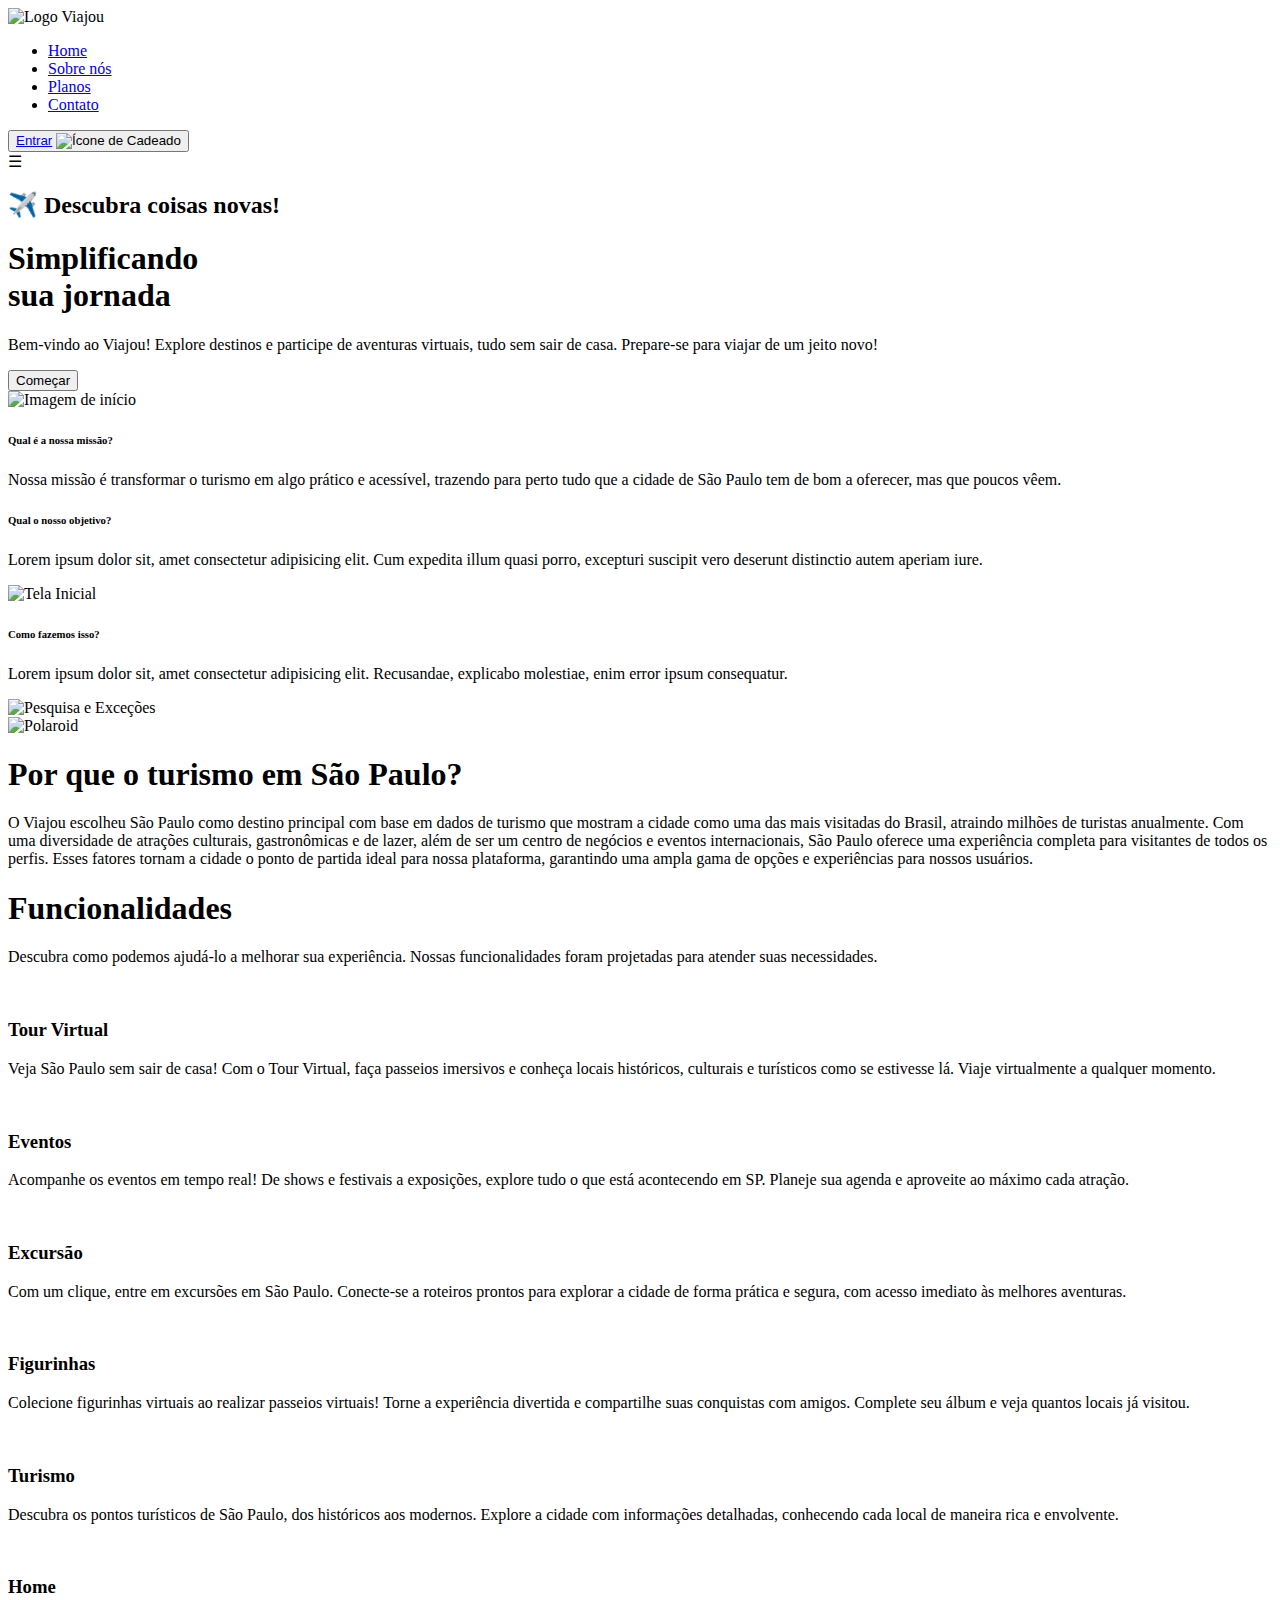
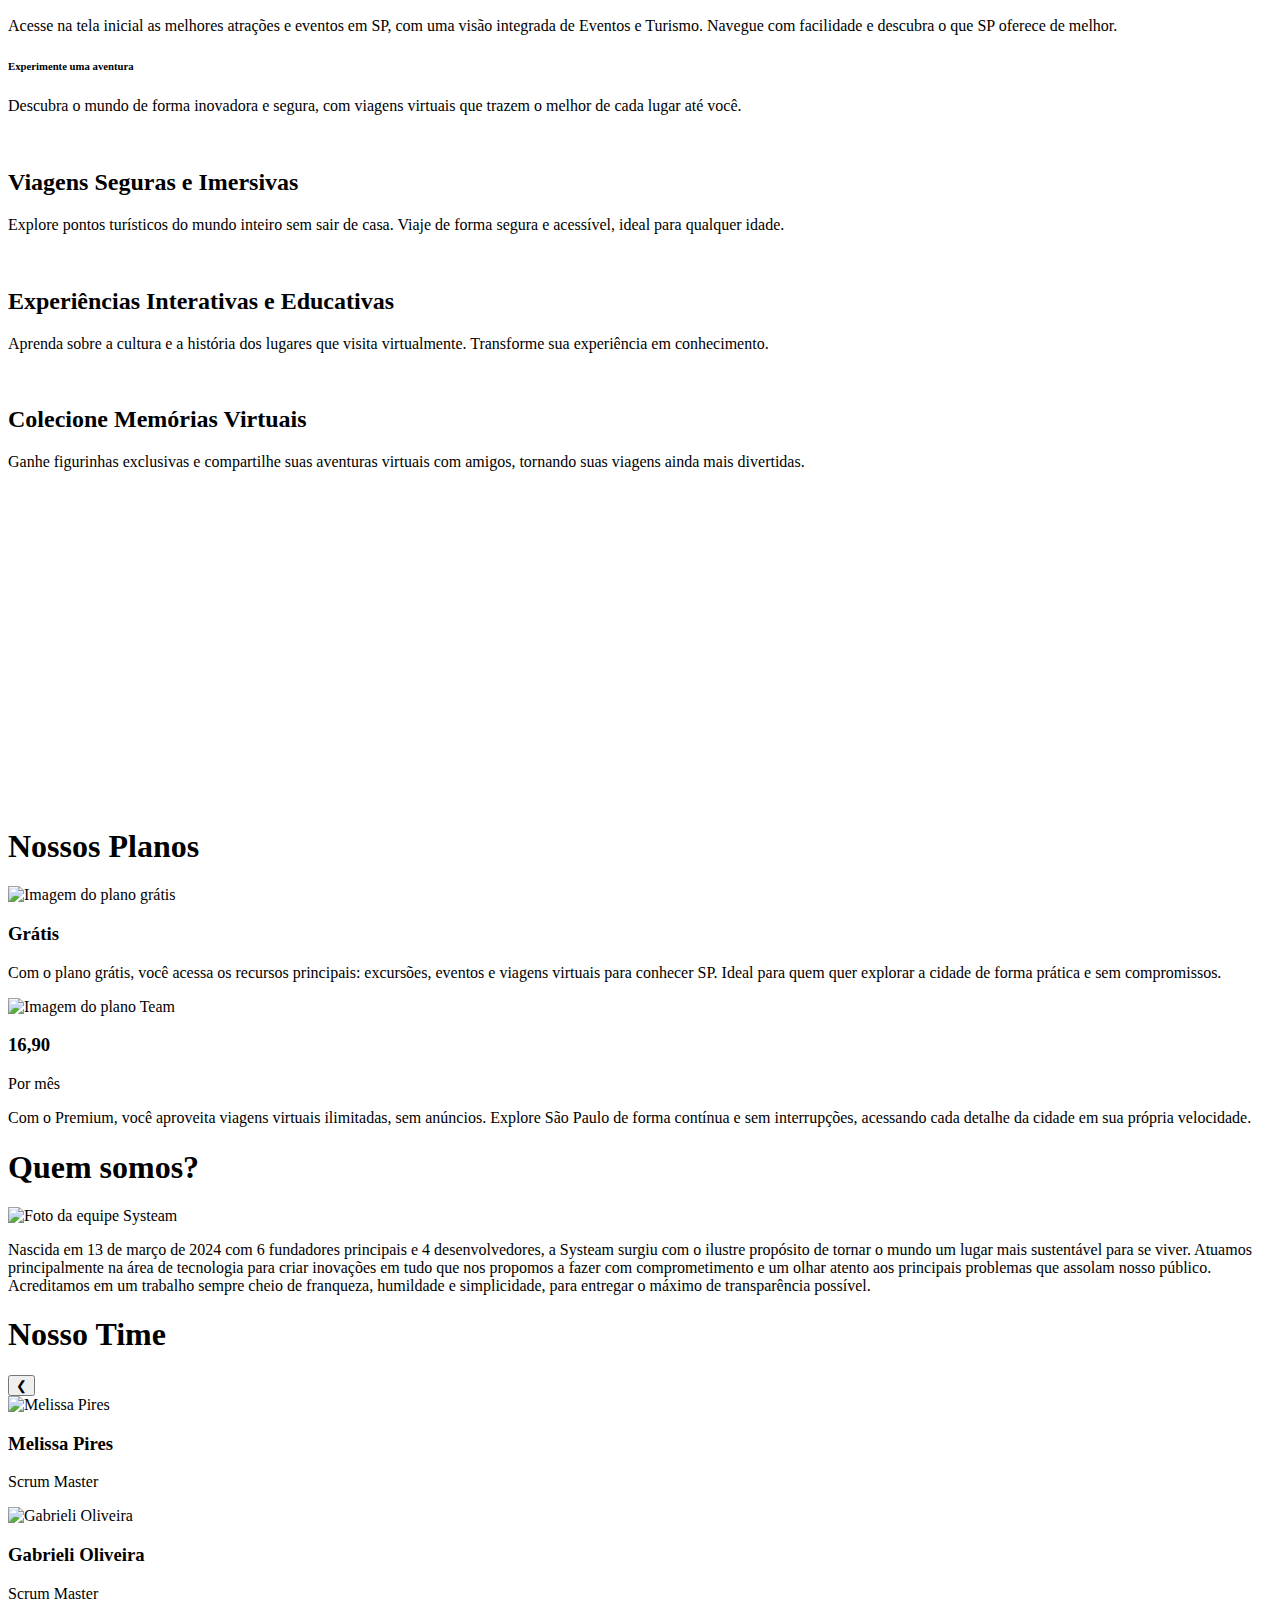
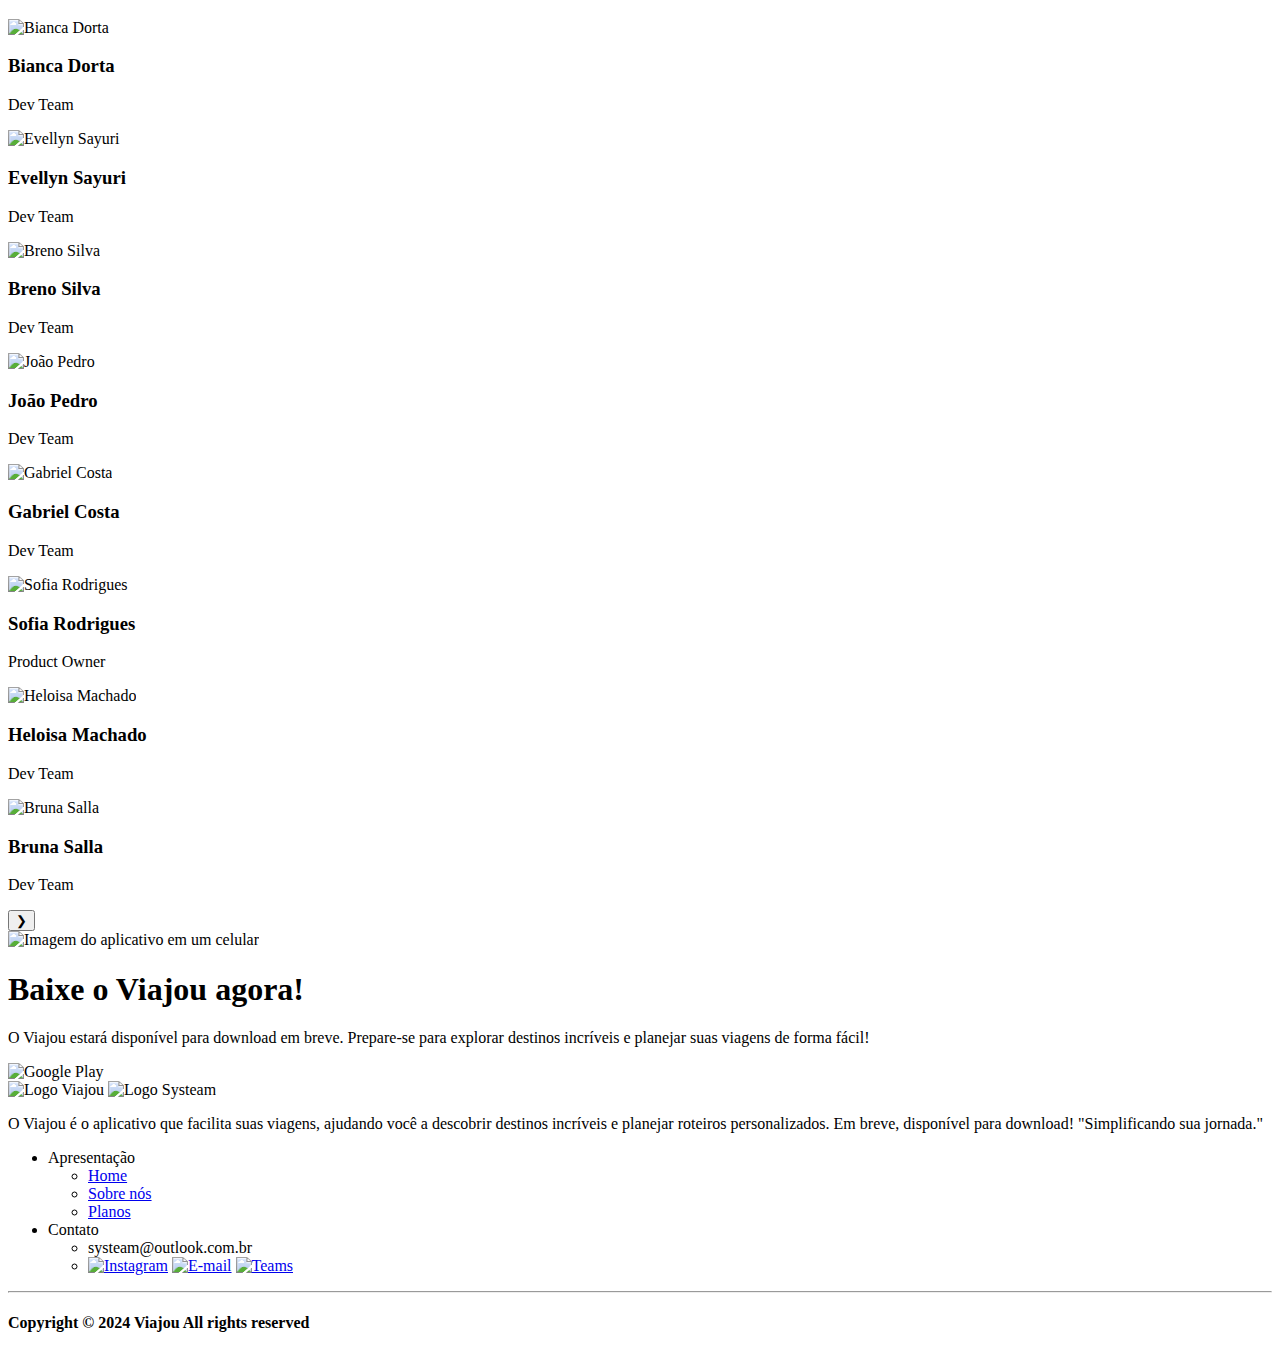
==== commit 9221ea17: "comitando o regex em alterar preco e inserir preco, junto da landing page (não roda)" ====
--- a/ServletViajou/src/main/webapp/LandingPage/HTML/viajouPage.html
+++ b/ServletViajou/src/main/webapp/LandingPage/HTML/viajouPage.html
@@ -3,358 +3,388 @@
 <head>
     <meta charset="UTF-8">
     <meta name="viewport" content="width=device-width, initial-scale=1.0">
-    <link rel="shortcut icon" type="imagex/svg" href="../../images/icone-viajou.svg">
-    <link rel="stylesheet" href="../CSS/header.css">
-    <link rel="stylesheet" href="../CSS/pagIn.css">
-    <link rel="stylesheet" href="../CSS/missao.css">
-    <link rel="stylesheet" href="../CSS/exper.css">
-    <link rel="stylesheet" href="../CSS/func.css">
-    <link rel="stylesheet" href="../CSS/planos.css">
-    <link rel="stylesheet" href="../CSS/somos.css">
-    <link rel="stylesheet" href="../CSS/time.css">
-    <link rel="stylesheet" href="../CSS/baixeApp.css">
-    <link rel="stylesheet" href="../CSS/footer.css">
+    <link rel="shortcut icon" type="imagex/svg" href="/images/icone-viajou.svg">
+    <link rel="stylesheet" href="/CSS/header.css">
+    <link rel="stylesheet" href="/CSS/pagIn.css">
+    <link rel="stylesheet" href="/CSS/missao.css">
+    <link rel="stylesheet" href="/CSS/exper.css">
+    <link rel="stylesheet" href="/CSS/func.css">
+    <link rel="stylesheet" href="/CSS/planos.css">
+    <link rel="stylesheet" href="/CSS/somos.css">
+    <link rel="stylesheet" href="/CSS/time.css">
+    <link rel="stylesheet" href="/CSS/baixeApp.css">
+    <link rel="stylesheet" href="/CSS/footer.css">
+    <link rel="stylesheet" href="/CSS/dados.css">
+    <link rel="stylesheet" href="/CSS/carrossel.css">
     <title>Viajou</title>
 </head>
-<header>
-    <img class="viajou"  src="../../images/logo_Viajou.png" alt="">
-    <nav class="menu">
-        <ul>
-            <li>
-                <a class="nav_links" href="#home">Home</a>
-            </li>
-            <li>
-                <a class="nav_links" href="#sobre">Sobre nós</a>
-            </li>
-            <li>
-                <a class="nav_links" href="#planos">Planos</a>
-            </li>
-            <li>
-                <a class="nav_links" href="#contato">Contato</a>
-            </li>
+
+<header> 
+    <img class="logo" src="/images/logo_Viajou.png" alt="Logo Viajou">
+    
+    <nav class="navigation">
+        <ul class="nav-list">
+            <li><a class="nav-link" href="#home">Home</a></li>
+            <li><a class="nav-link" href="#sobre">Sobre nós</a></li>
+            <li><a class="nav-link" href="#planos">Planos</a></li>
+            <li><a class="nav-link" href="#contato">Contato</a></li>
         </ul>
     </nav>
-    <button class="entrar">
-        <a href="../../index.html">Entrar</a>
+    
+    <button class="login-button">
+        <a href="login.html" class="login-link">Entrar</a>
+        <img class="lock-icon" src="/images/perfil.svg" alt="Ícone de Cadeado">
     </button>
-
+    <div class="menu-toggle" onclick="toggleMenu()">☰</div>
 </header>
 
+<script>
+    function toggleMenu() {
+        const menuList = document.querySelector('.nav-list');
+        menuList.classList.toggle('show');
+    }
+</script>
+
+
+
+
 <body>
-<main>
-    <div class="tela" id="home">
-        <div class="titulo">
-            <h1 class="sj">Simplificando sua jornada</h1>
-            <p class="subtitulo">Lorem ipsum dolor sit, amet consectetur adipisicing elit. Lorem ipsum dolor sit amet consectetur adipisicing elit.
-            </p>
-            <button class="comecar" >Começar</button>
-        </div>
-        <img src="../../images/paulista_telaInicial.svg" alt="" class="imagem_inicio">
-    </div>
-    <div class="container_bloco" id="#home">
-        <div class="bloco">
-            <h5>Lorem ipsum dolor sit amet </h5>
-            <p class="subtitulo">Lorem ipsum dolor, sit amet consectetur</p>
-            <div class="botoes">
-                <p class="botao">texto</p>
-                <p class="botao2">texo </p>
-            </div>
-        </div>
-    </div>
-    <!-- <div class="equipe">
-        <h4 class="time">Nosso time</h4>
-    </div> -->
-    <div class="missao">
-        <div class="textoT">
-            <h6>Qual é a nossa missão?</h6>
-            <p>Nossa missão é transformar o turismo em algo prático e acessível, trazendo para perto tudo que a cidade de São Paulo tem de bom a oferecer, mas que poucos vêem</p>
-        </div>
-    </div>
-    <div class="cont_tela">
-        <div class="cont_telaIn">
-            <div class="texto">
-                <h6>Qual o nosso objetivo?</h6>
-                <p>Lorem ipsum dolor sit, amet consectetur adipisicing elit. Cum expedita illum quasi porro, excepturi suscipit vero deserunt distinctio autem aperiam iure</p>
-            </div>
-            <img src="../../images/telaInicial.svg" alt="">
-
-        </div>
-        <div class="cont_telaIn2">
-            <div class="texto2">
-                <h6>Como fazemos isso?</h6>
-                <p>Lorem ipsum dolor sit, amet consectetur adipisicing elit. Recusandae, explicabo molestiae, enim error ipsum consequatur</p>
-            </div>
-            <img src="../../images/pesq_exc_telas.svg" alt="">
-        </div>
-    </div>
-    <div>
-        div*
-    </div>
-
-
-
-    <div class="funcionalidades">
-        <h5 class="func">Funcionalidades</h5>
-        <br>
-        <div class="container_func">
-            <div class="bloco_func">
-                <div class="circulo"> . </div>
-                <h6>Lorem ipsum</h6>
-                <p>Lorem, ipsum dolor sit amet consectetur adipisicing elit. Sit assumenda </p>
-            </div>
-            <div class="bloco_func">
-                <div class="circulo"> . </div>
-                <h6>Lorem ipsum</h6>
-                <p>Lorem, ipsum dolor sit amet consectetur adipisicing elit. Sit assumenda </p>
-            </div>
-            <div class="bloco_func">
-                <div class="circulo"> . </div>
-                <h6>Lorem ipsum</h6>
-                <p>Lorem, ipsum dolor sit amet consectetur adipisicing elit. Sit assumenda </p>
-            </div>
-            <div class="bloco_func">
-                <div class="circulo"> . </div>
-                <h6>Lorem ipsum</h6>
-                <p>Lorem, ipsum dolor sit amet consectetur adipisicing elit. Sit assumenda </p>
-            </div>
-            <div class="bloco_func">
-                <div class="circulo"> . </div>
-                <h6>Lorem ipsum</h6>
-                <p>Lorem, ipsum dolor sit amet consectetur adipisicing elit. Sit assumenda </p>
-            </div>
-            <div class="bloco_func">
-                <div class="circulo"> . </div>
-                <h6>Lorem ipsum</h6>
-                <p>Lorem, ipsum dolor sit amet consectetur adipisicing elit. Sit assumenda </p>
-            </div>
-        </div>
-    </div>
-    <div class="exper_viagem">
-        <div class="titulo2">
-            <h6>Experimente uma aventura</h6>
-            <p>Lorem ipsum dolor sit amet consectetur, adipisicing elit. Autem eum, tempore blanditiis et earum officiis</p>
-            <div class="opc1">
-                <img src="../../images/icone_telaMuseu.svg" alt="">
-                <div class="descricao">
-                    <h2>Lorem ipsum dolor sit amet consectetur</h2>
-                    <p>Lorem ipsum dolor sit amet, consectetur adipisicing elit. Quos, nostrum!</p>
-                </div>
-            </div>
-            <div class="opc2">
-                <img src="../../images/icone2_telaMuseu.svg" alt="">
-                <div class="descricao">
-                    <h2>Lorem ipsum dolor sit amet consectetur</h2>
-                    <p>Lorem ipsum dolor sit amet, consectetur adipisicing elit. Quos, nostrum!</p>
-                </div>
-            </div>
-            <div class="opc3">
-                <img src="../../images/icone3_telaMuseu.svg" alt="">
-                <div class="descricao">
-                    <h2>Lorem ipsum dolor sit amet consectetur</h2>
-                    <p>Lorem ipsum dolor sit amet, consectetur adipisicing elit. Quos, nostrum!</p>
-                </div>
-            </div>
-        </div>
-        <!-- <img src="images/tela_turismo_museu.svg" alt=""> -->
-        <iframe id="video" width="560" height="315" src="https://www.youtube.com/embed/Qrxcnvs992o?si=xBJsWSCsZN_8w2KM" title="YouTube video player" allow="accelerometer; autoplay; clipboard-write; encrypted-media; gyroscope; picture-in-picture; web-share" referrerpolicy="strict-origin-when-cross-origin" allowfullscreen></iframe>
-    </div>
-    <h1 class="planos" id="planos">Nossos Planos</h1>
-    <div class="preco">
-        <div class="viajante">
-            <img src="../../images/img-preco-viajante.svg" alt="">
-            <div class="texto_viajante">
-                <h3>Gratis</h3>
-                <div class="risco"></div>
-                <p>sem plano</p>
-            </div>
-            <p>Lorem ipsum dolor sit amet consectetur adipisicing elit. Minima voluptatem eligendi laudantium iste
-            </p>
-        </div>
-        <div class="team">
-            <img src="../../images/img-preco-team.svg" alt="">
-            <div class="texto_team">
-                <h3>16,<span>90</span></h3>
-                <div class="risco2"></div>
-                <p>Por mês</p>
-            </div>
-            <p>Lorem ipsum dolor sit amet consectetur adipisicing elit. Minima voluptatem eligendi laudantium iste
-            </p>
-        </div>
-        <!-- <div class="interprise">
-            <img src="/images/icone-interprise.svg" alt="">
-            <div class="texto_inter">
-                <h2>interprise</h2>
-                <h3>16,90</h3>
-                <p>Lorem ipsum dolor sit amet consectetur adipisicing elit. Minima voluptatem eligendi laudantium iste
+    <main>
+        <div class="home-screen" id="home"> 
+            <div class="header">
+                <h2>✈️ Descubra coisas novas!</h2>
+                <h1 class="main-title">Simplificando<br>sua jornada</h1>
+                <p class="subtitle">Bem-vindo ao Viajou! Explore destinos e participe de aventuras virtuais, tudo sem sair de casa. Prepare-se para viajar de um jeito novo!</p>
+                <a href="#start"><button class="start-button">Começar</button></a>
+            </div>
+            <img src="/images/foto_inicial.svg" alt="Imagem de início" class="initial-image">
+        </div>
+        
+      
+ 
+
+        <div class="missao" id="start">
+            <div class="texto-missao">
+                <h6>Qual é a nossa missão?</h6>
+                <p>Nossa missão é transformar o turismo em algo prático e acessível, trazendo para perto tudo que a cidade de São Paulo tem de bom a oferecer, mas que poucos vêem.</p>
+            </div>
+        </div>
+        
+        <div class="container-objetivo">
+            <div class="objetivo">
+                <div class="texto-objetivo">
+                    <h6>Qual o nosso objetivo?</h6>
+                    <p>Lorem ipsum dolor sit, amet consectetur adipisicing elit. Cum expedita illum quasi porro, excepturi suscipit vero deserunt distinctio autem aperiam iure.</p>
+                </div>
+                <img src="/images/telaInicial.svg" alt="Tela Inicial">
+            </div>
+            <div class="metodologia">
+                <div class="texto-metodologia">
+                    <h6>Como fazemos isso?</h6>
+                    <p>Lorem ipsum dolor sit, amet consectetur adipisicing elit. Recusandae, explicabo molestiae, enim error ipsum consequatur.</p>
+                </div>
+                <img src="/images/pesq_exc_telas.svg" alt="Pesquisa e Exceções">
+            </div>
+        </div>
+        
+        <div class="informacoes-turismo">
+            <img src="/images/Polaroid.svg" alt="Polaroid">
+            <div class="texto-informacoes">
+                <h1>Por que o turismo em São Paulo?</h1>
+                <p>O Viajou escolheu São Paulo como destino principal com base em dados de turismo que mostram a cidade como uma das mais visitadas do Brasil, atraindo milhões de turistas anualmente. Com uma diversidade de atrações culturais, gastronômicas e de lazer, além de ser um centro de negócios e eventos internacionais, São Paulo oferece uma experiência completa para visitantes de todos os perfis. Esses fatores tornam a cidade o ponto de partida ideal para nossa plataforma, garantindo uma ampla gama de opções e experiências para nossos usuários.</p>
+            </div>
+        </div>
+        
+
+    
+
+        <div class="funcionalidades">
+            <h1 class="titulo-funcionalidades">Funcionalidades</h1>
+            <p>Descubra como podemos ajudá-lo a melhorar sua experiência. Nossas funcionalidades foram projetadas para atender suas necessidades.</p>
+            
+            <div class="container-blocos">
+                <div class="bloco funcionalidade verde-agua">
+                    <div class="conteudo-funcionalidade">
+                        <div class="circulo"><img src="/images/tour virtual.svg" alt=""></div>
+                        <h3>Tour Virtual</h3>
+                        <p>Veja São Paulo sem sair de casa! Com o Tour Virtual, faça passeios imersivos e conheça locais históricos, culturais e turísticos como se estivesse lá. Viaje virtualmente a qualquer momento.</p>
+                    </div>
+                </div>
+        
+                <div class="bloco funcionalidade roxo-claro">
+                    <div class="conteudo-funcionalidade">
+                        <div class="circulo"><img src="/images/eventos.svg" alt=""></div>
+                        <h3>Eventos</h3>
+                        <p>Acompanhe os eventos em tempo real! De shows e festivais a exposições, explore tudo o que está acontecendo em SP. Planeje sua agenda e aproveite ao máximo cada atração.
+                        </p>
+                    </div>
+                </div>
+        
+                <div class="bloco funcionalidade roxo-escuro">
+                    <div class="conteudo-funcionalidade">
+                        <div class="circulo"><img src="/images/Excursao.svg" alt=""></div>
+                        <h3>Excursão</h3>
+                        <p>Com um clique, entre em excursões em São Paulo. Conecte-se a roteiros prontos para explorar a cidade de forma prática e segura, com acesso imediato às melhores aventuras.</p>
+                    </div>
+                </div>
+            </div>
+        
+            <div class="container-blocos">
+                <div class="bloco funcionalidade verde-agua">
+                    <div class="conteudo-funcionalidade">
+                        <div class="circulo"><img src="/images/Figurinhas.svg" alt=""></div>
+                        <h3>Figurinhas</h3>
+                        <p>Colecione figurinhas virtuais ao realizar passeios virtuais! Torne a experiência divertida e compartilhe suas conquistas com amigos. Complete seu álbum e veja quantos locais já visitou.</p>
+                    </div>
+                </div>
+        
+                <div class="bloco funcionalidade roxo-claro">
+                    <div class="conteudo-funcionalidade">
+                        <div class="circulo"><img src="/images/Turismo.svg" alt=""></div>
+                        <h3>Turismo</h3>
+                        <p>Descubra os pontos turísticos de São Paulo, dos históricos aos modernos. Explore a cidade com informações detalhadas, conhecendo cada local de maneira rica e envolvente.</p>
+                    </div>
+                </div>
+        
+                <div class="bloco funcionalidade roxo-escuro">
+                    <div class="conteudo-funcionalidade">
+                        <div class="circulo"><img src="/images/home.svg" alt=""></div>
+                        <h3>Home</h3>
+                        <p>Acesse na tela inicial as melhores atrações e eventos em SP, com uma visão integrada de Eventos e Turismo. Navegue com facilidade e descubra o que SP oferece de melhor.</p>
+                    </div>
+                </div>
+            </div>
+        </div>
+        
+        <div class="experiencia-viagem">
+            <div class="titulo-experiencia">
+                <h6>Experimente uma aventura</h6>
+                <p>Descubra o mundo de forma inovadora e segura, com viagens virtuais que trazem o melhor de cada lugar até você.</p>
+                
+                <div class="opcao-experiencia opcao-1">
+                    <img src="/images/icone_telaMuseu.svg" alt="">
+                    <div class="descricao-opcao">
+                        <h2>Viagens Seguras e Imersivas</h2>
+                        <p>Explore pontos turísticos do mundo inteiro sem sair de casa. Viaje de forma segura e acessível, ideal para qualquer idade.</p>
+                    </div>
+                </div>
+                
+                <div class="opcao-experiencia opcao-2">
+                    <img src="/images/icone2_telaMuseu.svg" alt="">
+                    <div class="descricao-opcao">
+                        <h2>Experiências Interativas e Educativas</h2>
+                        <p>Aprenda sobre a cultura e a história dos lugares que visita virtualmente. Transforme sua experiência em conhecimento.</p>
+                    </div>
+                </div>
+                
+                <div class="opcao-experiencia opcao-3">
+                    <img src="/images/icone3_telaMuseu.svg" alt="">
+                    <div class="descricao-opcao">
+                        <h2>Colecione Memórias Virtuais</h2>
+                        <p>Ganhe figurinhas exclusivas e compartilhe suas aventuras virtuais com amigos, tornando suas viagens ainda mais divertidas.</p>
+                    </div>
+                </div>
+            </div>
+            
+            <iframe class="video-apresentacao" width="560" height="315" src="https://www.youtube.com/embed/Qrxcnvs992o?si=xBJsWSCsZN_8w2KM" title="YouTube video player" frameborder="0" allow="accelerometer; autoplay; clipboard-write; encrypted-media; gyroscope; picture-in-picture; web-share" referrerpolicy="strict-origin-when-cross-origin" allowfullscreen></iframe>
+        </div>
+        
+        
+
+        <h1 class="titulo-planos" id="planos">Nossos Planos</h1>
+        <div class="secao-planos">
+            <div class="plano-gratis">
+                <img src="/images/img-preco-viajante.svg" alt="Imagem do plano grátis">
+                <div class="descricao-gratis">
+                    <h3>Grátis</h3>
+                </div>
+                <p>Com o plano grátis, você acessa os recursos principais: excursões, eventos e viagens virtuais para conhecer SP. Ideal para quem quer explorar a cidade de forma prática e sem compromissos.
                 </p>
             </div>
-        </div> -->
-    </div>
-    <!-- <div class="somos">
-        <h2>Quem somos nós?</h2>
-        <div class="nos">
-            <img src="/images/Foto_time.jpeg" alt="" id="fotoTime">
-            <p class="conteudo">Lorem ipsum dolor sit amet consectetur adipisicing elit. Ratione odio nesciunt autem non neque sapiente totam sed tempore? Inventore commodi aliquam possimus esse sapiente dicta, perferendis ipsam voluptatum rem repudiandae. In, aut eligendi dolore cum consequatur sit corporis pariatur laborum veniam voluptatem qui commodi amet asperiores. Soluta voluptas fuga adipisci reprehenderit dolor saepe sed explicabo vero, omnis eos aut vitae voluptate voluptatum expedita numquam cumque pariatur deserunt vel provident similique fugiat facere. Atque repellat ducimus saepe nisi illo, quaerat suscipit culpa reprehenderit animi non, hic reiciendis ullam commodi voluptatibus harum enim laudantium magni totam ad inventore placeat amet optio illum.</p>
-        </div>
-    </div> -->
-
-
-    <div class="fundo_cinza2">
-        <h2>Quem somos?</h2>
-        <div class="conteudo">
-            <img src="../../images/Foto_time.jpeg" alt="" id="fotoTime">
-            <div class="conteudo-texto">
-                <p>
-                    Nascida em 13 de março 2024 com 6 fundadores principais e 4 desenvolvedores, a Systeam surgiu com o ilustre propósito de tornar o mundo um lugar mais sustentável para se viver.
-                    Atuamos principalmente na área de tecnologia para criar inovações em tudo que nos propomos a fazer com comprometimento e um olhar atento aos principais problemas que assolam nosso público. Acreditamos em um trabalho sempre cheio de franqueza, humildade e simplicidade, para entregar o máximo de transparência possível.
-                </p>
-            </div>
-
-        </div>
-    </div>
-
-
-
-
-    <br><br><br><br><br><br><br><br><br><br>
-
-
-    <div class="Nosso_time">
-        <h1>Conheça nosso time</h1>
-        <div class="Pessoas">
-            <div class="foto1">
-                <img src="../../images/Melissa.svg" alt="">
-                <div class="desc">
-                    <p>Scrum Master: Back-end</p>
-                    <h2>Melissa Pires</h2>
-                    <p>@mesinhaa</p>
-                </div>
-            </div>
-            <div class="foto2">
-                <img src="../../images/Sofia.svg" alt="">
-                <div class="desc">
-                    <p>Product owner: Back-end</p>
-                    <h2>Sofia Rodrigues</h2>
-                    <p>@sofiars.s2</p>
-                </div>
-            </div>
-            <div class="foto3">
-                <img src="../../images/Heloisa.svg" alt="">
-                <div class="desc">
-                    <p>Dev Team: Back-end</p>
-                    <h2>Heloísa Machado</h2>
-                    <p>@heloisa.214</p>
-                </div>
-            </div>
-            <div class="foto4">
-                <img src="../../images/Gabi.svg" alt="">
-                <div class="desc">
-                    <p>Scrum Master 2: Back-end</p>
-                    <h2>Gabrieli Oliveira</h2>
-                    <p>@gabyoliveirq</p>
-                </div>
-            </div>
-            <div class="foto5">
-                <img src="../../images/Gabriel.svg" alt="">
-                <div class="desc">
-                    <p>Dev Team: Back-end</p>
-                    <h2>Gabriel Costa</h2>
-                    <p>@gbrl.bat</p>
-                </div>
-            </div>
-        </div>
-    </div>
-
-    <div class="Nosso_time"></div>
-    <div class="Pessoas">
-        <div class="foto1">
-            <img src="../../images/Breno.svg" alt="">
-            <div class="desc2">
-                <p>Dev Team: Front-end</p>
-                <h2>Breno Silva</h2>
-                <p>@brenosilvas_</p>
-            </div>
-        </div>
-        <div class="foto2">
-            <img src="../../images/Joao.svg" alt="">
-            <div class="desc2">
-                <p>Dev Team: Front-end</p>
-                <h2>João Pedro</h2>
-                <p>@jampeta_s2</p>
-            </div>
-        </div>
-        <div class="foto3">
-            <img src="../../images/Bianca.svg" alt="">
-            <div class="desc2">
-                <p>Dev Team: Front-end</p>
-                <h2>Bianca Dorta</h2>
-                <p>@bia.clarindo0</p>
-            </div>
-        </div>
-        <div class="foto4">
-            <img src="../../images/Evelyn.svg" alt="">
-            <div class="desc2">
-                <p>Dev Team: Front-end</p>
-                <h2>Evellyn Sayuri</h2>
-                <p>@evenmkr</p>
-            </div>
-        </div>
-        <div class="foto5">
-            <img src="../../images/Bruna.svg" alt="">
-            <div class="desc2">
-                <p>Dev Team: Front-end</p>
-                <h2>Bruna Salla</h2>
-                <p>@salla0905</p>
-            </div>
-        </div>
-    </div>
-    <container class="fundo_cinza">
-        <div id="splash">
-            <img src="../../images/Splash.svg" alt="" id="imagemCelular">
-        </div>
-
-        <div class="titulo">
-            <h1>Baixe o Viajou agora!</h1>
-            <p>Lorem, ipsum dolor sit amet consectetur adipisicing elit. Autem voluptatum cum suscipit quo explicabo voluptatem?</p>
-            <img src="../../images/google play.svg" alt="" id="play">
-        </div>
-    </container>
-
-
-    <footer id="contato">
-        <div class="container">
-            <div id="texto">
-                <img src="../../images/Viajou logo pequena.svg" alt="" id="viajou_pequena">
-                <p>Lorem ipsum dolor sit amet consectetur adipisicing elit. Eveniet asperiores amet excepturi dolorem consequuntur, aliquam nemo aperiam minus esse quod?</p>
-            </div>
-
-            <div id="lista">
-                <ul>
-                    <li>Sobre</li>
-                    <li>Recursos</li>
-                    <li>Contato
-                        <ul class="lista_identada">
-                            <li>systeam@outlook.com.br</li>
-                            <li>
-                                <div id="contatos">
-                                    <a href="https://www.instagram.com/appviajou/" target="_blank"><img src="../../images/Insta.svg" alt="" class="redes"></a>
-                                    <a href="mailto:systeam@outlook.com.br?subject=Viajou&body=Fale conosco por aqui!" target="_blank"><img src="../../images/Email.svg" alt="" class="redes"></a>
-                                    <a href=""><img src="../../images/Teams.svg" alt="" class="redes"></a>
-                                </div>
-                            </li>
-                        </ul>
-                    </li>
-                </ul>
-            </div>
-        </div>
-
-        <div id="final">
-            <hr>
-            <h4>Copyright © 2024 Viajou All rights reserved </h4>
-        </div>
-
-    </footer>
-</main>
+            
+            <div class="plano-team">
+                <img src="/images/img-preco-team.svg" alt="Imagem do plano Team">
+                <div class="descricao-team">
+                    <h3>16,<span>90</span></h3>
+                    <div class="linha-preco"></div>
+                    <p>Por mês</p>
+                </div>
+                <p>Com o Premium, você aproveita viagens virtuais ilimitadas, sem anúncios. Explore São Paulo de forma contínua e sem interrupções, acessando cada detalhe da cidade em sua própria velocidade.</p>
+            </div>
+        
+        </div>
+        
+
+
+        <div class="section-sobre" id="sobre">
+            <h1>Quem somos?</h1>
+            <div class="conteudo-sobre">
+                <img src="/images/Foto_time.jpeg" alt="Foto da equipe Systeam" class="foto-equipe">
+                <div class="texto-sobre">
+                    <p>
+                        Nascida em 13 de março de 2024 com 6 fundadores principais e 4 desenvolvedores, a Systeam surgiu com o ilustre propósito de tornar o mundo um lugar mais sustentável para se viver.
+                        Atuamos principalmente na área de tecnologia para criar inovações em tudo que nos propomos a fazer com comprometimento e um olhar atento aos principais problemas que assolam nosso público. Acreditamos em um trabalho sempre cheio de franqueza, humildade e simplicidade, para entregar o máximo de transparência possível.
+                    </p>
+                </div>
+            </div>
+        </div>
+
+        <h1 class="time-titulo">Nosso Time</h1>
+        <div class="carousel-container-wrapper">
+          <button class="carousel-btn prev" onclick="slidePrev()">&#10094;</button>
+          
+          <div class="carousel-container">
+            <div class="carousel">
+              <div class="card">
+                <img src="/images/Imagem do WhatsApp de 2024-11-04 à(s) 16.30.54_592e06ec.jpg" alt="Melissa Pires">
+                <h3>Melissa Pires</h3>
+                <p>Scrum Master</p>
+              </div>
+              <div class="card">
+                <img src="/images/gabi.jpg" alt="Gabrieli Oliveira">
+                <h3>Gabrieli Oliveira</h3>
+                <p>Scrum Master</p>
+              </div>
+              <div class="card">
+                <img src="/images/Imagem do WhatsApp de 2024-11-04 à(s) 16.31.04_60df219c.jpg" alt="Bianca Dorta">
+                <h3>Bianca Dorta</h3>
+                <p>Dev Team</p>
+              </div>
+              <div class="card">
+                <img src="/images/Imagem do WhatsApp de 2024-11-04 à(s) 16.31.14_6c3b69ba.jpg" alt="Evellyn Sayuri">
+                <h3>Evellyn Sayuri</h3>
+                <p>Dev Team</p>
+              </div>
+              <div class="card">
+                <img src="/images/Breno.jpeg" alt="Breno Silva">
+                <h3>Breno Silva</h3>
+                <p>Dev Team</p>
+              </div>
+              <div class="card">
+                <img src="/images/Joao.jpg" alt="João Pedro">
+                <h3>João Pedro</h3>
+                <p>Dev Team</p>
+              </div>
+              <div class="card">
+                <img src="/images/Gabriel.jpg" alt="Gabriel Costa">
+                <h3>Gabriel Costa</h3>
+                <p>Dev Team</p>
+              </div>
+              <div class="card">
+                <img src="/images/sofia.jpg" alt="Sofia Rodrigues">
+                <h3>Sofia Rodrigues</h3>
+                <p>Product Owner</p>
+              </div>
+              <div class="card">
+                <img src="/images/Helo.jpg" alt="Heloisa Machado">
+                <h3>Heloisa Machado</h3>
+                <p>Dev Team</p>
+              </div>
+              <div class="card">
+                <img src="/images/Bruna.jpg" alt="Bruna Salla">
+                <h3>Bruna Salla</h3>
+                <p>Dev Team</p>
+              </div>
+            </div>
+          </div>
+        
+          <button class="carousel-btn next" onclick="slideNext()">&#10095;</button>
+        </div>
+        
+        <script>
+        let currentIndex = 0;
+
+        function slideNext() {
+        const carousel = document.querySelector('.carousel');
+        const cardWidth = document.querySelector('.card').clientWidth + 15; 
+        const totalCards = document.querySelectorAll('.card').length;
+        const maxIndex = Math.ceil(totalCards - (carousel.clientWidth / cardWidth));
+
+        if (currentIndex < maxIndex) {
+            currentIndex++;
+        } else {
+            currentIndex = 0; 
+        }
+
+        carousel.style.transform = `translateX(-${currentIndex * cardWidth}px)`;
+        }
+
+        function slidePrev() {
+        const carousel = document.querySelector('.carousel');
+        const cardWidth = document.querySelector('.card').clientWidth + 15; 
+        const totalCards = document.querySelectorAll('.card').length;
+        const maxIndex = Math.ceil(totalCards - (carousel.clientWidth / cardWidth));
+
+        if (currentIndex > 0) {
+            currentIndex--;
+        } else {
+            currentIndex = maxIndex; 
+        }
+
+        carousel.style.transform = `translateX(-${currentIndex * cardWidth}px)`;
+        }
+
+        </script>
+        
+
+        <section class="fundo-cinza">
+            <div class="splash-image">
+                <img src="/images/Splash.svg" alt="Imagem do aplicativo em um celular" class="app-image">
+            </div>
+        
+            <div class="download-section">
+                <h1>Baixe o Viajou agora!</h1>
+                <p>O Viajou estará disponível para download em breve. Prepare-se para explorar destinos incríveis e planejar suas viagens de forma fácil!</p>
+                <img src="/images/google play.svg" alt="Google Play" class="google-play-icon">
+            </div>
+        </section>
+        
+        
+        
+        <footer id="contato" class="footer-contato" >
+            <div class="footer-container">
+                <div class="footer-descricao">
+                    <div class="logos">
+                        <img src="/images/Viajou logo pequena.svg" alt="Logo Viajou" class="logo-viajou">
+                        <img src="/images/logo_systeam.png" alt="Logo Systeam" class="logo-systeam">
+                    </div>
+                    <p>O Viajou é o aplicativo que facilita suas viagens, ajudando você a descobrir destinos incríveis e planejar roteiros personalizados. Em breve, disponível para download! "Simplificando sua jornada."</p>
+                </div>
+        
+                <div class="footer-links">
+                    <ul>
+                        <li>Apresentação
+                            <ul class="sub-lista">
+                                <li><a href="#home">Home</a></li>
+                                <li><a href="#sobre">Sobre nós</a></li>
+                                <li><a href="#planos">Planos</a></li>
+                            </ul>
+                        </li>
+                        
+                        <li>Contato
+                            <ul class="sub-lista">
+                                <li>systeam@outlook.com.br</li>
+                                <li>
+                                    <div class="social-links">
+                                        <a href="https://www.instagram.com/appviajou/" target="_blank"><img src="/images/Insta.svg" alt="Instagram" class="social-icon"></a>
+                                        <a href="mailto:systeam@outlook.com.br?subject=Viajou&body=Fale conosco por aqui!" target="_blank"><img src="/images/Email.svg" alt="E-mail" class="social-icon"></a>
+                                        <a href="#"><img src="/images/Teams.svg" alt="Teams" class="social-icon"></a>
+                                    </div>
+                                </li>
+                            </ul>
+                        </li>
+                    </ul>
+                </div>
+            </div>
+        
+            <div class="footer-final">
+                <hr>
+                <h4>Copyright © 2024 Viajou All rights reserved</h4>
+            </div>
+
+        </footer>
+        
+    </main>
 
 
 </body>
